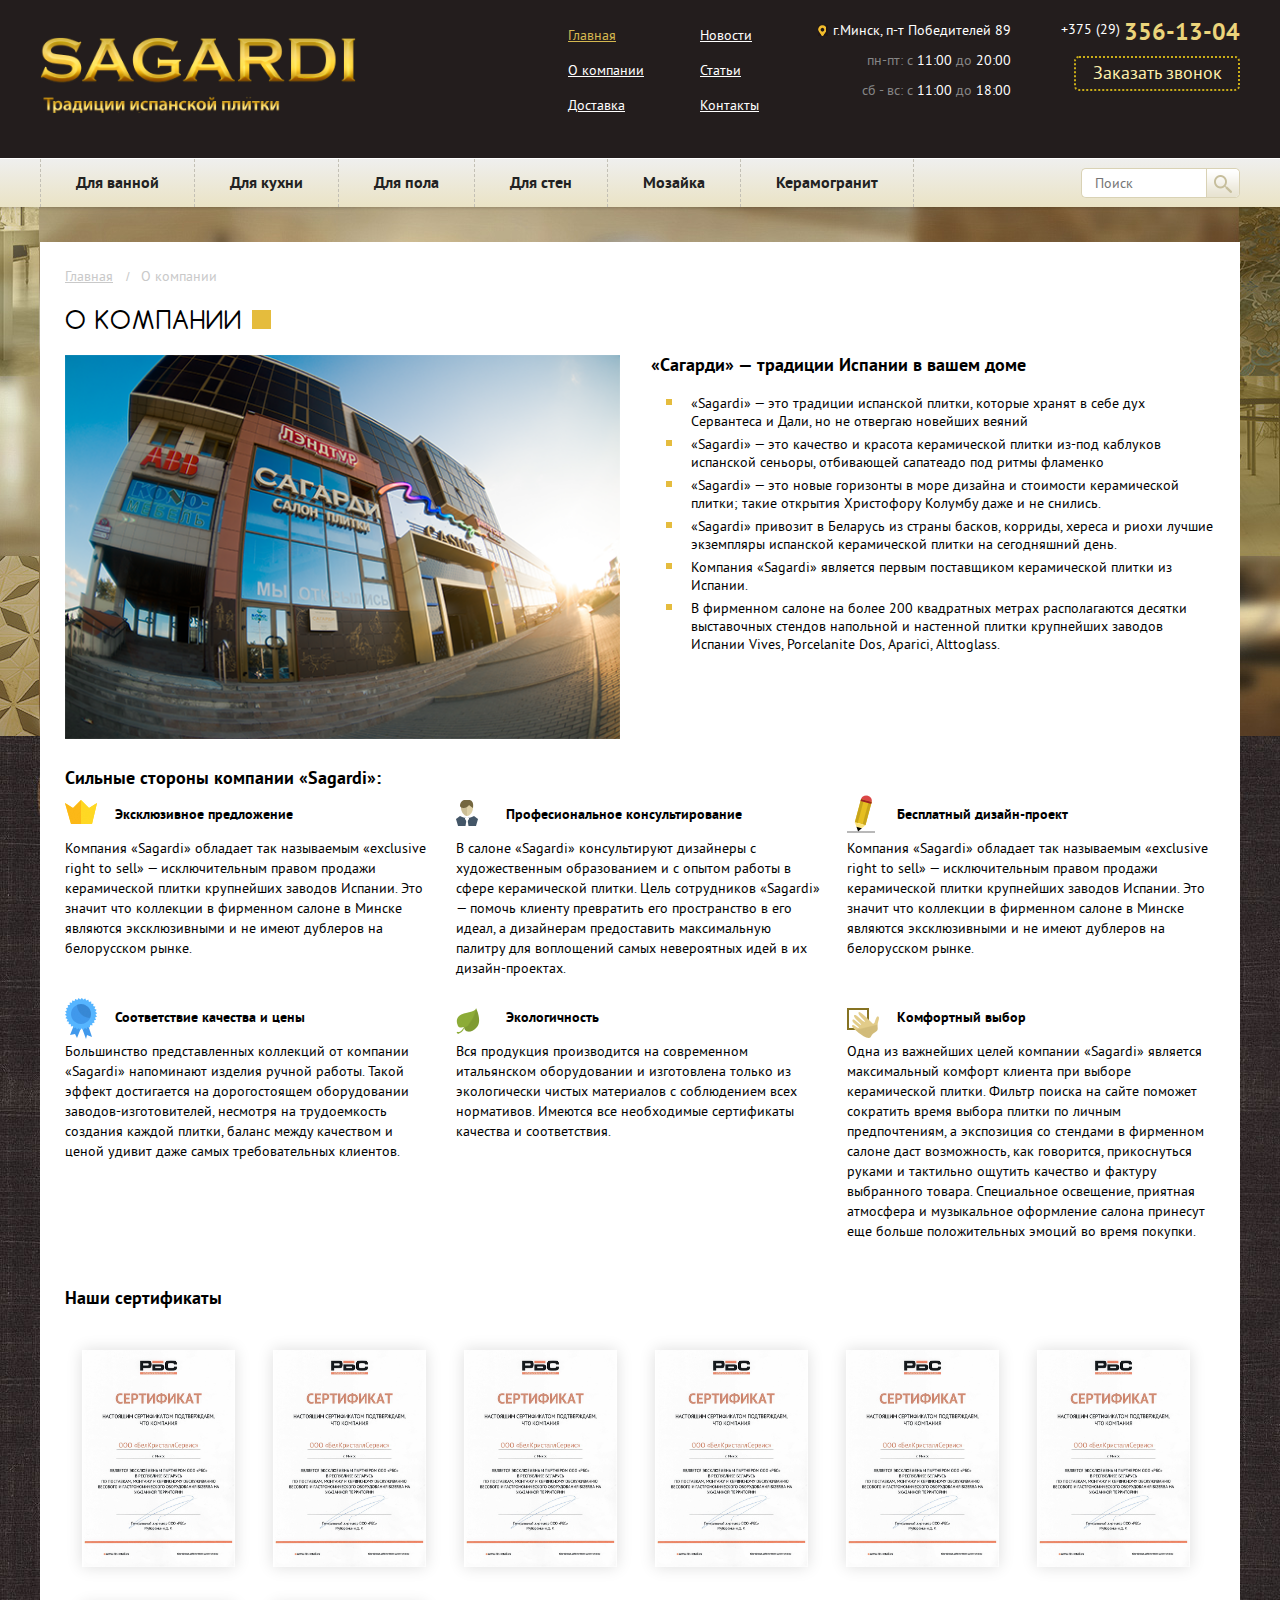
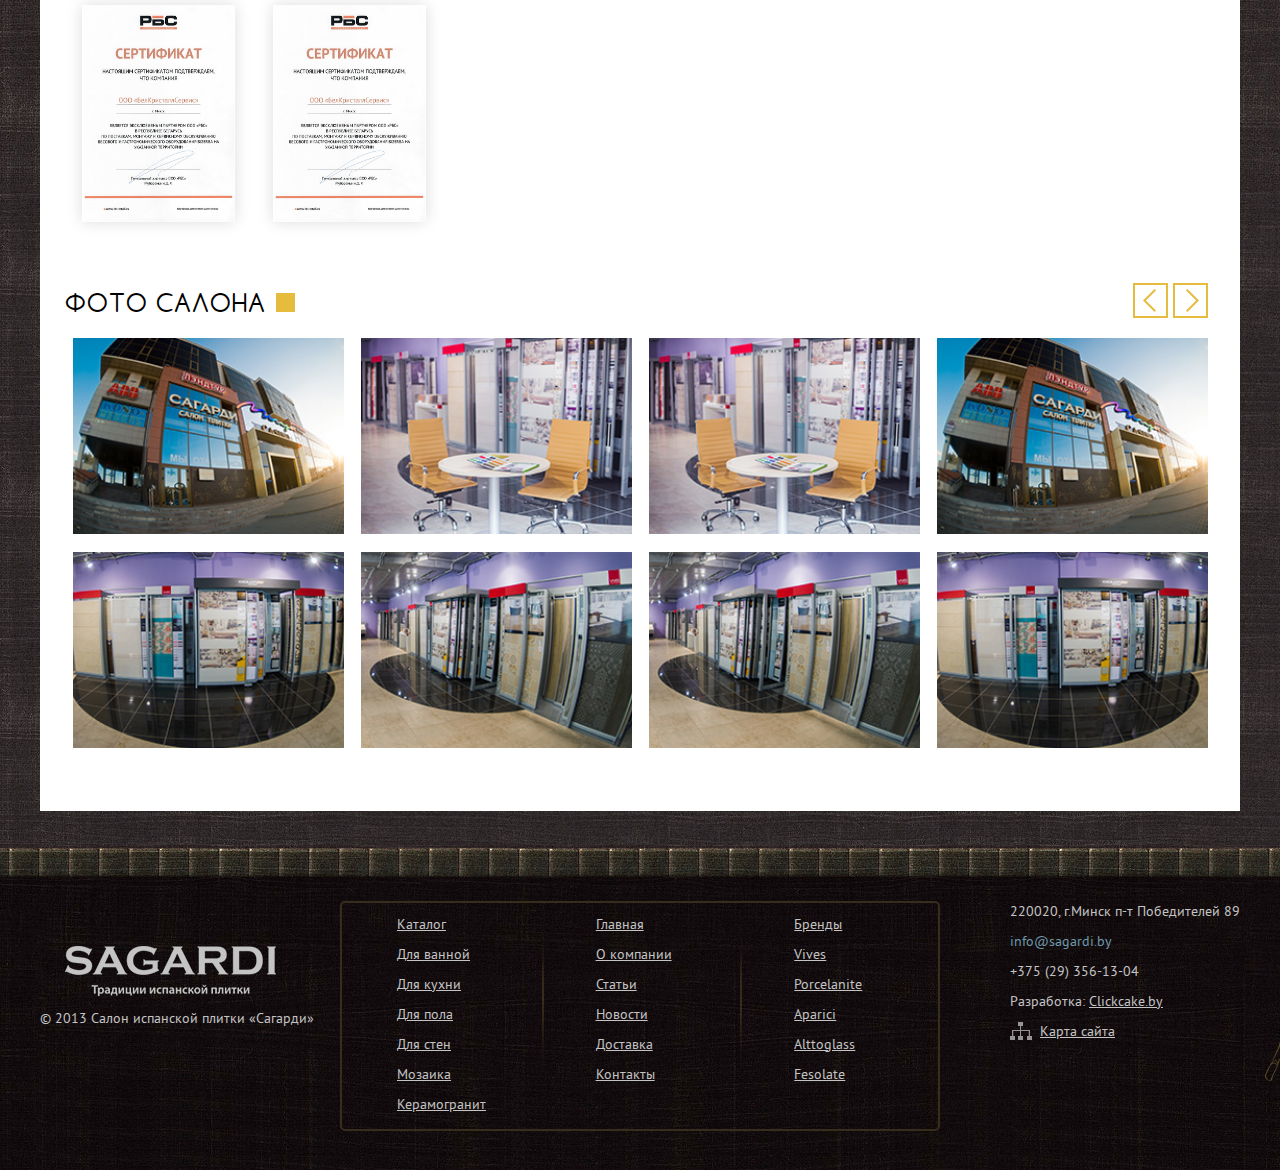
==== sagardi/about.html @ d15c367c "Sagardi v.1.0" ====
<!DOCTYPE html>
<html>
	<head>
		<meta charset="utf-8">
		<title>Sagardi about</title>
		<meta content="telephone=no" name="format-detection">
		<meta content="initial-scale=1" name="viewport">
		<link rel="stylesheet" href="css/reset.css">
		<link rel="stylesheet" href="css/fonts.css">
		<link rel="stylesheet" href="css/slick.css">
		<link rel="stylesheet" href="css/jquery.fancybox.css">
		<link rel="stylesheet" href="css/screen.css">
		<script src="js/jquery-2.1.4.min.js"></script>
		<script src="js/slick.min.js"></script>
		<script src="js/jquery.bxslider.js"></script>
		<script src="js/jquery.form-validator.min.js"></script>
		<script src="js/jquery.fancybox.pack.js"></script>
		<script src="http://api-maps.yandex.ru/2.1/?lang=ru_RU" type="text/javascript"></script>
		<script src="js/readmore.min.js"></script>
		<script src="js/jquery-ui.min.js"></script>
		<script src="js/jquery.multiselect.min.js"></script>
		<script src="js/jquery-ui-slider.js"></script>
		<script src="js/common.js"></script>
		<!--[if IE]><script src="js/html5shiv.js"></script><![endif]-->
	</head>
	<body>
		<section class="out">
			<button class="btn-menu-mobile js-menu">
				<span></span>
			</button>
			<header class="header">				
				<div class="menu_wrap">
					<div class="menu_wrap-inn">
						<div class="center_box">
							<a class="logo" href="index.html"></a>	
							<div class="header_top">
								<div class="floatRight">
									<div class="header_phone">
										+375 (29) <span class="timeSp tsPhone tsPhoneF">356-13-04</span>
									</div>
									<a data-href="popup-order" class="js-popup-link zakazPhone">Заказать звонок</a>
								</div>
								<div class="floatRight time">
									<div class="address">г.Минск, п-т Победителей 89</div>
									<span>пн-пт: с</span> 11:00 <span>до</span> 20:00<br/>
									<span>сб - вс: с</span> 11:00 <span>до</span> 18:00<br/>	
								</div>
								<div class="header_top_menu">
									<a href="/" class="top_menu active">Главная</a>
									<a href="/" class="top_menu">О компании</a>
									<a href="/" class="top_menu">Доставка</a>
									<a href="/" class="top_menu">Новости</a>
									<a href="/" class="top_menu">Статьи</a>
									<a href="/" class="top_menu">Контакты</a>
								</div>										
							</div>
						</div>
						<nav class="nav">
							<div class="center_box">
								<ul class="menu">
									<li><a href="#">Для ванной</a></li>
									<li><a href="#">Для кухни</a></li>
									<li><a href="#">Для пола</a></li>
									<li><a href="#">Для стен</a></li>
									<li class="has-nav-drop">
										<a href="#">Мозайка</a>
										<ul>
											<li><a href="/">Металлическая</a></li>
											<li><a href="/">Керамическая</a></li>
											<li><a href="/">Каменная</a></li>
											<li><a href="/">Стеклянная</a></li>
										</ul>
									</li>
									<li><a href="#">Керамогранит</a></li>
								</ul>
								<form class="searchForm" action="index.html" method="post">
									<input class="sInp" type="text" placeholder="Поиск" />
									<input class="sSub" type="submit" value="" />
								</form>
							</div>
						</nav>
					</div>
				</div>
				<a class="logo-mobile" href="index.html"></a>
				<div class="menu_wrap-mobile">
					<div class="menu_wrap-mobile-inn">
						<div class="nav_list">
							<div class="nav_col">
								<div class="nav_title">
									<a href="/">Каталог</a>
								</div>
								<ul>
									<li><a href="#">Для ванной</a></li>
									<li><a href="#">Для кухни</a></li>
									<li><a href="#">Для пола</a></li>
									<li><a href="#">Для стен</a></li>
									<li><a href="#">Мозайка</a></li>
									<li><a href="#">Керамогранит</a></li>
								</ul>
							</div>
							<div class="nav_col">
								<div class="nav_title">
									<a href="/">Главная</a>
								</div>
								<ul>
									<li><a href="#">О компании</a></li>
									<li><a href="#">Статьи</a></li>
									<li><a href="#">Новости</a></li>
									<li><a href="#">Доствка</a></li>
									<li><a href="#">Контакты</a></li>
								</ul>
							</div>
							<div class="nav_col">
								<div class="nav_title">
									<a href="/">Бренды</a>
								</div>
								<ul>
									<li><a href="#">Vives</a></li>
									<li><a href="#">Porcelanite</a></li>
									<li><a href="#">Aparici</a></li>
									<li><a href="#">Alttoglass</a></li>
									<li><a href="#">Fesolate</a></li>
								</ul>
							</div>
						</div>
						<div class="contact_box">
							<div class="contact_col">
								<div class="address">г.Минск, п-т Победителей 89</div>
								<span>пн-пт: с</span> 11:00 <span>до</span> 20:00<br/>
								<span>сб - вс: с</span> 11:00 <span>до</span> 18:00<br/>
							</div>
							<div class="contact_col">
								<div class="header_phone">
									+375 (29) <span class="timeSp tsPhone tsPhoneF">356-13-04</span>
								</div>
								<a data-href="popup-order" class="js-popup-link zakazPhone">Заказать звонок</a>
							</div>
						</div>
					</div>
				</div>			
			</header>
			<div class="bigOut">
				<div class="bigOutIn">
					<div class="bigbackBlock">
						<div class="center_box">
							<section class="section">
								<div class="clear">
									<div class="breadcrumbs">
										<span class="item">
											<a href="#">Главная</a>
										</span>
										<span class="item">
											О компании
										</span>
									</div>
									<div class="artTitle yellowSq">О компании</div>
									<div class="content content-mb clear">
										<div class="contLeft">
											<img src="images/thumbs/dom2.png">
										</div>
										<div class="contRight tegp">
											<p>
												<strong class="boldTitle">«Сагарди» &mdash; традиции Испании в вашем доме</strong>
											</p>
	    									<ol class="cube_num">
	    										<li>«Sagardi» — это традиции испанской плитки, которые хранят в себе дух Сервантеса и Дали, но не отвергаю новейших веяний</li>
	    										<li>«Sagardi» — это качество и красота керамической плитки из-под каблуков испанской сеньоры, отбивающей сапатеадо под ритмы фламенко</li>
	    										<li>«Sagardi» — это новые горизонты в море дизайна и стоимости керамической плитки; такие открытия Христофору Колумбу даже и не снились.</li>
	    										<li>«Sagardi» привозит в Беларусь из страны басков, корриды, хереса и риохи лучшие экземпляры испанской керамической плитки на сегодняшний день.</li>
	    										<li>Компания «Sagardi» является первым поставщиком керамической плитки из Испании.</li>
	    										<li>В фирменном салоне на более 200 квадратных метрах располагаются десятки выставочных стендов напольной и настенной плитки крупнейших заводов Испании Vives, Porcelanite Dos, Aparici, Alttoglass.</li>
	    									</ol>
										</div>
										<div class="clearfix"></div>
									</div>
									<div class="articles clear">
										<p><strong class="boldTitle">Сильные стороны компании «Sagardi»:</strong></p>
										<div class="advantages">
											<div class="advant-item">
												<div class="advant-title icon-crown">Эксклюзивное предложение</div>
												<p>Компания «Sagardi» обладает так называемым «exclusive right to sell» — исключительным правом продажи керамической плитки крупнейших заводов Испании. Это значит что коллекции в фирменном салоне в Минске являются эксклюзивными и не имеют дублеров на белорусском рынке.</p>
											</div>
											<div class="advant-item">
												<div class="advant-title icon-men">Професиональное консультирование</div>
												<p>В салоне «Sagardi» консультируют дизайнеры с художественным образованием и с опытом работы в сфере керамической плитки. Цель сотрудников «Sagardi» — помочь клиенту превратить его пространство в его идеал, а дизайнерам предоставить максимальную палитру для воплощений самых невероятных идей в их дизайн-проектах. </p>
											</div>
											<div class="advant-item">
												<div class="advant-title icon-pencil">Бесплатный дизайн-проект</div>
												<p>Компания «Sagardi» обладает так называемым «exclusive right to sell» — исключительным правом продажи керамической плитки крупнейших заводов Испании. Это значит что коллекции в фирменном салоне в Минске являются эксклюзивными и не имеют дублеров на белорусском рынке.</p>
											</div>
											<div class="advant-item">
												<div class="advant-title icon-price">Соответствие качества и цены</div>
												<p>Большинство представленных коллекций от компании «Sagardi» напоминают изделия ручной работы. Такой эффект достигается на дорогостоящем оборудовании заводов-изготовителей, несмотря на трудоемкость создания каждой плитки, баланс между качеством и ценой удивит даже самых требовательных клиентов.</p>
											</div>
											<div class="advant-item">
												<div class="advant-title icon-eco">Экологичность</div>
												<p>Вся продукция производится на современном итальянском оборудовании и изготовлена только из экологически чистых материалов с соблюдением всех нормативов. Имеются все необходимые сертификаты качества и соответствия.</p>
											</div>
											<div class="advant-item">
												<div class="advant-title icon-choise">Комфортный выбор</div>
												<p>Одна из важнейших целей компании «Sagardi» является максимальный комфорт клиента при выборе керамической плитки. Фильтр поиска на сайте поможет сократить время выбора плитки по личным предпочтениям, а экспозиция со стендами в фирменном салоне даст возможность, как говорится, прикоснуться руками и тактильно ощутить качество и фактуру выбранного товара. Специальное освещение, приятная атмосфера и музыкальное оформление салона принесут еще больше положительных эмоций во время покупки.</p>
											</div>
										</div>
									</div>
									<div class="sertificate_box">
										<p><strong class="boldTitle">Наши сертификаты</strong></p>
										<div class="slider_certificate">
											<a class="fancybox item-sertificate" rel="sertificate" href="images/slide.jpg">
												<div class="img-block">
													<img src="images/slide.jpg" alt="" />
													<i class="overlay-img"></i>
												</div>
											</a>
											<a class="fancybox item-sertificate" rel="sertificate" href="images/slide.jpg">
												<div class="img-block">
													<img src="images/slide.jpg" alt="" />
													<i class="overlay-img"></i>
												</div>
											</a>
											<a class="fancybox item-sertificate" rel="sertificate" href="images/slide.jpg">
												<div class="img-block">
													<img src="images/slide.jpg" alt="" />
													<i class="overlay-img"></i>
												</div>
											</a>
											<a class="fancybox item-sertificate" rel="sertificate" href="images/slide.jpg">
												<div class="img-block">
													<img src="images/slide.jpg" alt="" />
													<i class="overlay-img"></i>
												</div>
											</a>
											<a class="fancybox item-sertificate" rel="sertificate" href="images/slide.jpg">
												<div class="img-block">
													<img src="images/slide.jpg" alt="" />
													<i class="overlay-img"></i>
												</div>
											</a>
											<a class="fancybox item-sertificate" rel="sertificate" href="images/slide.jpg">
												<div class="img-block">
													<img src="images/slide.jpg" alt="" />
													<i class="overlay-img"></i>
												</div>
											</a>
											<a class="fancybox item-sertificate" rel="sertificate" href="images/slide.jpg">
												<div class="img-block">
													<img src="images/slide.jpg" alt="" />
													<i class="overlay-img"></i>
												</div>
											</a>
											<a class="fancybox item-sertificate" rel="sertificate" href="images/slide.jpg">
												<div class="img-block">
													<img src="images/slide.jpg" alt="" />
													<i class="overlay-img"></i>
												</div>
											</a>
										</div>
									</div>
									<div class="content clear">
										<div class="clearfix"></div>
										<div class="artTitle yellowSq">Фото салона</div>
										<div class="photoSlider clear slidecompany">
											<div class="js-photo-slider-inner">
												<div class="item-photo">
													<a class="fancybox" rel="gallery" href="images/thumbs/home-photo-1.jpg">
														<div class="img-block">
															<img src="images/thumbs/home-photo-1.jpg" alt="" />
															<i class="overlay-img"></i>
														</div>
													</a>
													<a class="fancybox" rel="gallery" href="images/thumbs/home-photo-3.jpg">
														<div class="img-block">
															<img src="images/thumbs/home-photo-3.jpg" alt="" />
															<i class="overlay-img"></i>
														</div>
													</a>
												</div>
												<div class="item-photo">
													<a class="fancybox" rel="gallery" href="images/thumbs/home-photo-2.jpg">
														<div class="img-block">
															<img src="images/thumbs/home-photo-2.jpg" alt="" />
															<i class="overlay-img"></i>
														</div>
													</a>
													<a class="fancybox" rel="gallery" href="images/thumbs/home-photo-4.jpg">
														<div class="img-block">
															<img src="images/thumbs/home-photo-4.jpg" alt="" />
															<i class="overlay-img"></i>
														</div>
													</a>
												</div>
												<div class="item-photo">
													<a class="fancybox" rel="gallery" href="images/thumbs/home-photo-2.jpg">
														<div class="img-block">
															<img src="images/thumbs/home-photo-2.jpg" alt="" />
															<i class="overlay-img"></i>
														</div>
													</a>
													<a class="fancybox" rel="gallery" href="images/thumbs/home-photo-4.jpg">
														<div class="img-block">
															<img src="images/thumbs/home-photo-4.jpg" alt="" />
															<i class="overlay-img"></i>
														</div>
													</a>
												</div>
												<div class="item-photo">
													<a class="fancybox" rel="gallery" href="images/thumbs/home-photo-1.jpg">
														<div class="img-block">
															<img src="images/thumbs/home-photo-1.jpg" alt="" />
															<i class="overlay-img"></i>
														</div>
													</a>
													<a class="fancybox" rel="gallery" href="images/thumbs/home-photo-3.jpg">
														<div class="img-block">
															<img src="images/thumbs/home-photo-3.jpg" alt="" />
															<i class="overlay-img"></i>
														</div>
													</a>
												</div>
												<div class="item-photo">
													<a class="fancybox" rel="gallery" href="images/thumbs/home-photo-2.jpg">
														<div class="img-block">
															<img src="images/thumbs/home-photo-2.jpg" alt="" />
															<i class="overlay-img"></i>
														</div>
													</a>
													<a class="fancybox" rel="gallery" href="images/thumbs/home-photo-4.jpg">
														<div class="img-block">
															<img src="images/thumbs/home-photo-4.jpg" alt="" />
															<i class="overlay-img"></i>
														</div>
													</a>
												</div>
											</div>
										</div>
									</div>
								</div>
							</section>
						</div>
					</div>
				</div>
			</div>
			<footer>
				<div class="center_box">
					<div class="footLeft">
						<div class="logoF"></div>
						&copy; 2013 Салон испанской плитки «Сагарди»
					</div>
					<div class="footCenter">
						<div class="footerMenuBlock clear">
							<div class="ffMenu">
								<ul>
									<li><a href="#">Каталог</a></li>
									<li><a href="#">Для ванной</a></li>
									<li><a href="#">Для кухни</a></li>
									<li><a href="#">Для пола</a></li>
									<li><a href="#">Для стен</a></li>
									<li><a href="#">Мозаика</a></li>
									<li><a href="#">Керамогранит</a></li>
								</ul>
							</div>
							<div class="sfMenu">
								<ul>
									<li><a href="#">Главная</a></li>
									<li><a href="#">О компании</a></li>
									<li><a href="#">Статьи</a></li>
									<li><a href="#">Новости</a></li>
									<li><a href="#">Доставка</a></li>
									<li><a href="#">Контакты</a></li>
								</ul>
							</div>
							<div class="tfMenu">
								<ul>
									<li><a href="#">Бренды</a></li>
									<li><a href="#">Vives</a></li>
									<li><a href="#">Porcelanite</a></li>
									<li><a href="#">Aparici</a></li>
									<li><a href="#">Alttoglass</a></li>
									<li><a href="#">Fesolate</a></li>
								</ul>
							</div>
						</div>
					</div>
					<div class="footRight">
						220020,  г.Минск п-т Победителей 89<br/>
						<span>info@sagardi.by</span><br/>
						+375 (29) 356-13-04<br/>
						Разработка: <a href="http://clickcake.by">Clickcake.by</a><br/>
						<a class="sitemap" href="#">Карта сайта</a>
					</div>
				</div>
			</footer>
		</section>
		<!--popup-->
		<div class="overlay js-overlay" style="display: none;"></div>
		<div class="js-popup popup-wrap" data-popup="popup-order">	
			<span class="popup-close js-popup-close"></span>		
			<div class="popup-form">
				<h3>Обратный звонок</h3>
				<form action="" class="js-validate">
					<div class="col_item">
						<div class="form_title">Ваше имя</div>
						<input type="text" name="name" class="input">
					</div>
					<div class="col_item">
						<div class="form_title">Телефон<span>*</span></div>
						<input type="text" data-validation="custom" name="phone" class="input" data-validation-regexp="^[-0-9()+ ]+$">
					</div>
					<div class="col_item">
						<button type="submit"><span>Перезвоните мне</span></button>
					</div>
				</form>
			</div>
		</div>
		<div class="js-popup popup-wrap" data-popup="popup-order-succes">	
			<span class="popup-close js-popup-close"></span>		
			<div class="popup-form">
				<h3>Спасибо, Аркадий!</h3>
				<div class="col_item">
					<div class="form_title">Мы свяжемся с Вами в течении рабочего дня!</div>
				</div>
				<div class="js-popup-close close">Закрыть</div>
			</div>
		</div>
		<div class="js-popup popup-wrap" data-popup="order">	
			<span class="popup-close js-popup-close"></span>		
			<div class="popup-form">
				<h3>Форма заказа</h3>
				<form action="" class="js-validate">
					<div class="item-delivery">
							<div class="col_item">
							<div class="form_title">Ваше имя<span>*</span></div>
							<input type="text" name="user" data-validation="length alphanumeric" data-validation-length="3-12" class="input">
						</div>
						<div class="col_item">
							<div class="form_title">Телефон<span>*</span></div>
							<input type="text" data-validation="custom" name="phone" class="input" data-validation-regexp="^[-0-9()+ ]+$">
						</div>
						<div class="col_item">
							<div class="form_title">E-mail<span>*</span></div>
							<input type="text" data-validation="email" name="email" class="input">
						</div>
					</div>
					<div class="item-delivery">
						<div class="col_item">
							<div class="form_title">Сообщение</div>
							<textarea class="textarea" name="message"></textarea>
						</div>
					</div>
					<div class="col_item">
						<button type="submit"><span>Отправить</span></button>
					</div>
				</form>
			</div>
		</div>
		<div class="js-popup popup-wrap" data-popup="order-catalog">	
			<span class="popup-close js-popup-close"></span>		
			<div class="popup-form">
				<h3>Форма заказа</h3>
				<form action="" class="js-validate">
					<div class="item-delivery">
							<div class="col_item">
							<div class="form_title">Ваше имя<span>*</span></div>
							<input type="text" name="user" data-validation="length alphanumeric" data-validation-length="3-12" class="input">
						</div>
						<div class="col_item">
							<div class="form_title">Телефон<span>*</span></div>
							<input type="text" data-validation="custom" name="phone" class="input" data-validation-regexp="^[-0-9()+ ]+$">
						</div>
						<div class="col_item">
							<div class="form_title">E-mail<span>*</span></div>
							<input type="text" data-validation="email" name="email" class="input">
						</div>
					</div>
					<div class="item-delivery">
						<div class="col_item">
							<div class="form_title">Сообщение</div>
							<textarea class="textarea" name="message"></textarea>
						</div>
					</div>
					<div class="col_item">
						<button type="submit"><span>Отправить</span></button>
					</div>
				</form>
			</div>
		</div>
		<div class="js-popup popup-wrap" data-popup="feedback">	
			<span class="popup-close js-popup-close"></span>		
			<div class="popup-form">
				<h3>Форма обратной связи</h3>
				<form action="" class="js-validate">
					<div class="item-delivery">
							<div class="col_item">
							<div class="form_title">Ваше имя<span>*</span></div>
							<input type="text" name="user" data-validation="length alphanumeric" data-validation-length="3-12" class="input">
						</div>
						<div class="col_item">
							<div class="form_title">Телефон<span>*</span></div>
							<input type="text" data-validation="custom" name="phone" class="input" data-validation-regexp="^[-0-9()+ ]+$">
						</div>
						<div class="col_item">
							<div class="form_title">E-mail<span>*</span></div>
							<input type="text" data-validation="email" name="email" class="input">
						</div>
					</div>
					<div class="item-delivery">
						<div class="col_item">
							<div class="form_title">Сообщение</div>
							<textarea class="textarea" name="message"></textarea>
						</div>
					</div>
					<div class="col_item">
						<button type="submit"><span>Отправить</span></button>
					</div>
				</form>
			</div>
		</div>
		<div class="js-popup popup-wrap inner-order" data-popup="popup-catalog-item">	
			<span class="popup-close js-popup-close"></span>		
			<div class="popup-form">
				<div class="form">
					<div class="form_in js-form">
						<div class="form_front">
							<div class="item_img">
								<img src="images/catalog-item.jpg" alt="">
							</div>
							<div class="title">Magnolia</div>
							<div class="article"><span>Артикул:</span>12345678</div>
							<div class="size"><span>Размеры плитки, см:</span>50x50</div>
						</div>
						<div class="form_back">
							<h3>Форма заказа</h3>
							<form action="" class="js-validate">
								<div class="item-delivery">
										<div class="col_item">
										<div class="form_title">Ваше имя<span>*</span></div>
										<input type="text" name="user" data-validation="length alphanumeric" data-validation-length="3-12" class="input">
									</div>
									<div class="col_item">
										<div class="form_title">Телефон<span>*</span></div>
										<input type="text" data-validation="custom" name="phone" class="input" data-validation-regexp="^[-0-9()+ ]+$">
									</div>
									<div class="col_item">
										<div class="form_title">E-mail<span>*</span></div>
										<input type="text" data-validation="email" name="email" class="input">
									</div>
								</div>
								<div class="item-delivery">
									<div class="col_item">
										<div class="form_title">Сообщение</div>
										<textarea class="textarea" name="message"></textarea>
									</div>
								</div>						
							</form>
						</div>
					</div>
				</div>
				<div class="col_item request">
					<button class="js-request"><span>Сделать заказ</span></button>
				</div>
			</div>
		</div>
	</body>
</html>
---- sagardi/css/fonts.css ----
@font-face {
    font-family: 'comfortaabold';
    src: url('../fonts/comfortaabold-webfont.eot');
    src: url('../fonts/comfortaabold-webfont.eot?#iefix') format('embedded-opentype'),
         url('../fonts/comfortaabold-webfont.woff') format('woff'),
         url('../fonts/comfortaabold-webfont.ttf') format('truetype'),
         url('../fonts/comfortaabold-webfont.svg#comfortaabold') format('svg');
    font-weight: normal;
    font-style: normal;
}
@font-face {
    font-family: 'comfortaalight';
    src: url('../fonts/comfortaalight-webfont.eot');
    src: url('../fonts/comfortaalight-webfont.eot?#iefix') format('embedded-opentype'),
         url('../fonts/comfortaalight-webfont.woff') format('woff'),
         url('../fonts/comfortaalight-webfont.ttf') format('truetype'),
         url('../fonts/comfortaalight-webfont.svg#comfortaalight') format('svg');
    font-weight: normal;
    font-style: normal;
}
@font-face {
    font-family: 'comfortaaregular';
    src: url('../fonts/comfortaaregular-webfont.eot');
    src: url('../fonts/comfortaaregular-webfont.eot?#iefix') format('embedded-opentype'),
         url('../fonts/comfortaaregular-webfont.woff') format('woff'),
         url('../fonts/comfortaaregular-webfont.ttf') format('truetype'),
         url('../fonts/comfortaaregular-webfont.svg#comfortaaregular') format('svg');
    font-weight: normal;
    font-style: normal;
}
@font-face {
    font-family: 'pt_sansitalic';
    src: url('../fonts/ptsanssebitalic-webfont.eot');
    src: url('../fonts/ptsanssebitalic-webfont.eot?#iefix') format('embedded-opentype'),
         url('../fonts/ptsanssebitalic-webfont.woff') format('woff'),
         url('../fonts/ptsanssebitalic-webfont.ttf') format('truetype'),
         url('../fonts/ptsanssebitalic-webfont.svg#pt_sansitalic') format('svg');
    font-weight: normal;
    font-style: normal;
}
@font-face {
    font-family: 'pt_sansbold';
    src: url('../fonts/ptsanswebbold-webfont.eot');
    src: url('../fonts/ptsanswebbold-webfont.eot?#iefix') format('embedded-opentype'),
         url('../fonts/ptsanswebbold-webfont.woff') format('woff'),
         url('../fonts/ptsanswebbold-webfont.ttf') format('truetype'),
         url('../fonts/ptsanswebbold-webfont.svg#pt_sansbold') format('svg');
    font-weight: normal;
    font-style: normal;
}
@font-face {
    font-family: 'pt_sansregular';
    src: url('../fonts/ptsanswebregular-webfont.eot');
    src: url('../fonts/ptsanswebregular-webfont.eot?#iefix') format('embedded-opentype'),
         url('../fonts/ptsanswebregular-webfont.woff') format('woff'),
         url('../fonts/ptsanswebregular-webfont.ttf') format('truetype'),
         url('../fonts/ptsanswebregular-webfont.svg#pt_sansregular') format('svg');
    font-weight: normal;
    font-style: normal;
}
@font-face {
    font-family: 'pt_sansbold_italic';
    src: url('../fonts/ptsanswebbolditalic-webfont.eot');
    src: url('../fonts/ptsanswebbolditalic-webfont.eot?#iefix') format('embedded-opentype'),
         url('../fonts/ptsanswebbolditalic-webfont.woff') format('woff'),
         url('../fonts/ptsanswebbolditalic-webfont.ttf') format('truetype'),
         url('../fonts/ptsanswebbolditalic-webfont.svg#pt_sansbold_italic') format('svg');
    font-weight: normal;
    font-style: normal;
}
---- sagardi/css/screen.css ----
* {
	-webkit-box-sizing: border-box;
	box-sizing: border-box;
}
*:after, *:before {
	-webkit-box-sizing: border-box;
	box-sizing: border-box;
}
input[type="submit"], button, a[data-href] {
	cursor: pointer;
}
a:active, a:hover, a:focus, input:focus, textarea:focus {
    outline: 0 none;
}
a {
    color: #1f7fe1;
}
a:hover {
    text-decoration: none;
}
.clear:before, .clear:after {display: table; content: "";}
.clear:after {clear: both;}
.clearfix { clear: both; height: 0;}
html.open-popup body {
	overflow: hidden;
}
body {
	color: #000;
	font-family: "pt_sansregular", Arial, sans-serif;
	font-size: 14px;
}
.center_box {
	max-width: 1200px;
	margin: 0 auto;
	position: relative;
}
.header {
	position: relative;
}
.menu_wrap {	
	/*background: url("../images/header-bg.png") no-repeat;*/
	background: #231d1d;
	color: #fff;	
	position: relative;
	-webkit-background-size: cover;
	background-size: cover;
}
.header_top {
	line-height: 30px;
	height: 158px;
}
.header_top:after {
	content: "";
	clear: both;
	display: table;
}
.logo {
	background: rgba(0, 0, 0, 0) url("../images/logo-header.png") no-repeat;
	height: 76px;
	position: relative;
	display: inline-block;
	float: left;
	top: 37px;
	width: 316px;
	z-index: 5;
	-webkit-background-size: cover;
	background-size: cover;
}
.logo-mobile {
	display: none;
	background: rgba(0, 0, 0, 0) url("../images/logo-header-mobile.png") no-repeat;
	height: 92px;
	left: 0;
	margin: 0 auto;
	position: absolute;
	right: 0;
	top: 50px;
	width: 370px;
	z-index: 5;
	-webkit-background-size: cover;
	background-size: cover;
}
@media only screen and (max-width: 980px) {
	.logo-mobile {
		display: block;
	}
}
@media only screen and (max-width: 767px) {
	.logo-mobile {
		width: 285px;
		height: 70px;
	}
}
.floatLeft {
    float: left;
}
.floatRight {
    float: right;
    padding-left: 50px;
}
.header .timeSp {
    color: #ebd47b;
    display: block;
    font-family: "pt_sansbold", Arial, sans-serif;
    font-size: 24px;
    margin: 17px 0 0;
}
.header .time {
	text-align: right;
	padding-top: 15px;
	padding-left: 0;
}
.header span {
    color: #868686;
}
.header_phone {
	margin-bottom: 5px;
}
.zakazPhone {
	border: 2px dotted #cbae18;
	border-radius: 5px;
	color: #fff0ac;
	font-size: 18px;
	line-height: 29px;
	height: 35px;
	float: right;
	position: relative;
	text-align: center;
	text-decoration: none;
	width: 166px;
	-webkit-transition: all 200ms ease 0s;
	-moz-transition: all 200ms ease 0s;
	-o-transition: all 200ms ease 0s;
	transition: all 200ms ease 0s;
}
.zakazPhone:hover {
	background: #ecd47c;
	border: 2px solid #ecd47c;
	color: #000;
}
.header .timeSp {
    color: #ebd47b;
    display: block;
    font-family: "pt_sansbold", Arial, sans-serif;
    font-size: 24px;
    margin: 17px 0 0;
}
.header .tsPhone {
    display: inline-block;
    line-height: 38px;
    margin: 0;
    vertical-align: -6px;
}
.header .tsPhoneF {
    margin-top: 13px;
}
.address {
	position: relative;
	padding-left: 15px;
}
.address:before {
	content: "";
	background: url('../images/baloon.jpg') no-repeat;
	width: 10px;
	height: 11px;
	position: absolute;
	left: 0;
	top: 10px;
}
.header_top_menu {
	-webkit-columns: 2 auto;
	-moz-columns: 2 auto;
	float: right;
	position: relative;
	top: 20px;
	width: 250px;
}
.top_menu {
	color: #fff;
	display: inline-block;
	margin-bottom: 5px;
	width: 100%;
}
.top_menu.active {
	color: #d5b850;
}
@media only screen and (max-width: 1279px) {
	.floatRight {
		padding-left: 30px;
	}
	.header_top_menu {
		width: 230px;
	}
}
.nav {
	height: 49px; 
	border-top: solid 1px #FFF; 
	background: #efefee; 
	background: url([data-uri]); 
	background: -moz-linear-gradient(top,  #efefee 0%, #eae3c5 100%); 
	background: -webkit-gradient(linear, left top, left bottom, color-stop(0%,#efefee), color-stop(100%,#eae3c5)); 
	background: -webkit-linear-gradient(top,  #efefee 0%,#eae3c5 100%); 
	background: -o-linear-gradient(top,  #efefee 0%,#eae3c5 100%); 
	background: -ms-linear-gradient(top,  #efefee 0%,#eae3c5 100%); 
	background: linear-gradient(to bottom,  #efefee 0%,#eae3c5 100%); 
	filter: progid:DXImageTransform.Microsoft.gradient( startColorstr='#efefee', endColorstr='#eae3c5',GradientType=0 );
}
.btn-menu-mobile {
	display: none;
	position: fixed;
	overflow: hidden;
	margin: 0;
	padding: 0;
	width: 50px;
	height: 45px;
	font-size: 0;
	text-indent: -9999px;
	-webkit-appearance: none;
	-moz-appearance: none;
	appearance: none;
	box-shadow: none;
	border-radius: none;
	border: none;
	cursor: pointer;
	-webkit-transition: background 0.3s;
	-moz-transition: background 0.3s;
	-o-transition: background 0.3s;
	transition: background 0.3s;
	z-index: 95;
	top: 0;
	right: 0;
}
.btn-menu-mobile span {
	display: block;
	position: absolute;
	top: 22px;
	left: 10px;
	right: 10px;
	height: 2px;
	background: white;
}

.btn-menu-mobile span::before,
.btn-menu-mobile span::after {
	position: absolute;
	display: block;
	left: 0;
	width: 100%;
	height: 2px;
	background-color: #fff;
	content: "";
}

.btn-menu-mobile span::before {
	top: -9px;
}

.btn-menu-mobile span::after {
	bottom: -9px;
}
.htx {
	background-color: #231d1d;
}

.htx span {
	-webkit-transition: background 0 0.3s;
	-moz-transition: background 0 0.3s;
	-o-transition: background 0 0.3s;
	transition: background 0 0.3s;
}

.htx span::before,
.htx span::after {
	-webkit-transition-duration: 0.3s, 0.3s;
	-moz-transition-duration: 0.3s, 0.3s;
	-o-transition-duration: 0.3s, 0.3s;
	transition-duration: 0.3s, 0.3s;
	-webkit-transition-delay: 0.3s, 0;
	-moz-transition-delay: 0.3s, 0;
	-o-transition-delay: 0.3s, 0;
	transition-delay: 0.3s, 0;
}

.htx span::before {
	-webkit-transition-property: top, -webkit-transform;
	-moz-transition-property: top, transform;
	-o-transition-property: top, transform;
	transition-property: top, transform;
}

.htx span::after {
	-webkit-transition-property: bottom, -webkit-transform;
	-moz-transition-property: bottom, transform;
	-o-transition-property: bottom, transform;
	transition-property: bottom, transform;
}

.htx.active {
	background-color: #231d1d;
}

.htx.active span {
	background: none;
}

.htx.active span::before {
	top: 0;
	-webkit-transform: rotate(45deg);
	-moz-transform: rotate(45deg);
	-ms-transform: rotate(45deg);
	-o-transform: rotate(45deg);
	transform: rotate(45deg);	      
}

.htx.active span::after {
	bottom: 0;
	-webkit-transform: rotate(-45deg);
	-moz-transform: rotate(-45deg);
	-ms-transform: rotate(-45deg);
	-o-transform: rotate(-45deg);
	transform: rotate(-45deg);
}

.htx.active span::before,
.htx.active span::after {
	-webkit-transition-delay: 0, 0.3s;
	-moz-transition-delay: 0, 0.3s;
	-o-transition-delay: 0, 0.3s;
	transition-delay: 0, 0.3s;
}
/*.btn-menu-mobile {
	display: none;	
	position: fixed;
	right: 0;
	top: 0;	
	z-index: 98;
	background: transparent;
    font-size: 0;
    height: 40px;
    padding: 10px;
    vertical-align: middle;
}
.btn-menu-mobile::before {
	background: #FFFFFF none repeat scroll 0 0;
	content: "";
	height: 2px;
	left: 12px;
	position: absolute;
	right: 12px;
	top: 10px;
	-webkit-transform: translate3d(0px, 0px, 0px);
	-moz-transform: translate3d(0px, 0px, 0px);
	-ms-transform: translate3d(0px, 0px, 0px);
	-o-transform: translate3d(0px, 0px, 0px);
	transform: translate3d(0px, 0px, 0px);
	-webkit-transition: all 200ms ease 0s;
	-moz-transition: all 200ms ease 0s;
	-o-transition: all 200ms ease 0s;
	transition: all 200ms ease 0s;
	will-change: transform;
}
.btn-menu-mobile::after {
	background: #FFFFFF none repeat scroll 0 0;
	content: "";
	height: 2px;
	left: 12px;
	position: absolute;
	right: 12px;
	top: 28px;
    -webkit-transform: translate3d(0px, 0px, 0px);
	-moz-transform: translate3d(0px, 0px, 0px);
	-ms-transform: translate3d(0px, 0px, 0px);
	-o-transform: translate3d(0px, 0px, 0px);
	transform: translate3d(0px, 0px, 0px);
	-webkit-transition: all 200ms ease 0s;
	-moz-transition: all 200ms ease 0s;
	-o-transition: all 200ms ease 0s;
	transition: all 200ms ease 0s;
	will-change: transform;
}
.btn-menu-mobile span {
    background: #FFFFFF none repeat scroll 0 0;
    display: inline-block;
    height: 2px;
    -webkit-transition: opacity 200ms ease 0s;
	-moz-transition: opacity 200ms ease 0s;
	-o-transition: opacity 200ms ease 0s;
	transition: opacity 200ms ease 0s;
	width: 33px;
}
.btn-menu-mobile:hover::before {
	top: 6px;
}
.btn-menu-mobile:hover::after {
	top: 32px;
}
.btn-menu-mobile.is-open::before {
	top: 20px;
	-webkit-transform: rotate(45deg);
	-moz-transform: rotate(45deg);
	-ms-transform: rotate(45deg);
	-o-transform: rotate(45deg);
	transform: rotate(45deg);
	width: 40px;
}
.btn-menu-mobile.is-open::after {
	top: 20px;
	-webkit-transform: rotate(-45deg);
	-moz-transform: rotate(-45deg);
	-ms-transform: rotate(-45deg);
	-o-transform: rotate(-45deg);
	transform: rotate(-45deg);
	width: 40px;
}
.btn-menu-mobile.is-open span {
	opacity: 0;
}
.btn-menu-mobile.is-open {
	right: 4px;
}*/
.menu {
	float: left;
	list-style: outside none none;
}
.searchForm {
	float: right;
	margin: 9px 0 0;
}
.menu > li {
	border-right: 1px dashed #c3c0b5;
	display: block;
	float: left;
	position: relative;
}
.menu > li:first-child {
	border-left: 1px dashed #c3c0b5;
}
.menu > li > a {
	color: #222;
	display: block;
	float: left;
	font-family: "pt_sansbold", Arial, sans-serif;
	font-size: 16px;
	line-height: 48px;
	padding: 0 35px;
	text-decoration: none;
	position: relative;
}
.menu > li:hover a {
	text-decoration: underline;
}
.menu > li.has-nav-drop:hover {
	border-color: transparent;
	-webkit-box-shadow: 0px 2px 10px rgba(0,0,0,.75);
	box-shadow: 0px 2px 10px rgba(0,0,0,.75);
}

.menu .has-nav-drop:hover ul {
	visibility: visible;
	opacity: 1;
}
.menu .has-nav-drop:hover a {
	background: #fff;
}
.has-nav-drop:hover:after {
	background: #fff;
	bottom: 0;
	content: "";
	height: 10px;
	left: 0;
	position: absolute;
	right: -1px;
	z-index: 31;
}
.menu ul {
	background: #fff;
	-webkit-box-shadow: 0 0px 10px 0 rgba(0, 0, 0, 0.75);
	box-shadow: 0 0px 10px 0 rgba(0, 0, 0, 0.75);
	left: 0px;
	opacity: 0;
	position: absolute;
	top: 47px;
	visibility: hidden;
	width: 300px;
	padding: 15px 0;
	z-index: 30;
	-webkit-columns: 2;
	-moz-columns: 2;
	-webkit-column-gap: 0;
	-moz-column-gap: 0;
}
.menu ul li a {
	padding: 10px 10px 10px 35px;
	display: inline-block;
	width: 100%;
}
.menu ul li a:hover {
	text-decoration: none;
}
.sInp {
	border: solid 1px #D9D2B5; 
	border-right: 0; 
	font-size: 14px; 
	font-family: 'pt_sansregular', Arial, sans-serif;
	border-radius: 5px 0 0 5px; 
	-webkit-border-radius: 5px 0 0 5px; 
	background: #fff; 
	width: 125px; 
	padding: 0 0 0 13px; 
	height: 30px; 
	float: left;
}
.sSub {
	border: 0; 
	float: right; 
	width: 34px; 
	height: 30px; 
	background: url(../images/search-btn.png) no-repeat 0 0;
}

.menu_wrap-mobile {
	position: fixed;
	opacity: 0;
	visibility: hidden;
	background: #231d1d;
	left: 0;
	right: 0;
	top: 0;
	bottom: 0;
	z-index: 94;
	-webkit-transform: scale(0.8);
	-moz-transform: scale(0.8);
	-ms-transform: scale(0.8);
	-o-transform: scale(0.8);
	transform: scale(0.8);
	-webkit-transition: all 0.2s ease;
	-moz-transition: all 0.2s ease;
	-o-transition: all 0.2s ease;
	transition: all 0.2s ease;
	overflow-y: auto; 
	padding: 150px 0;
	overflow-y: auto; 
}
.menu_wrap-mobile.is-active {
	opacity: 1;
	visibility: visible;
	-webkit-transform: scale(1);
	-moz-transform: scale(1);
	-ms-transform: scale(1);
	-o-transform: scale(1);
	transform: scale(1);
}

/*mobile menu*/
.menu_wrap-mobile-inn {
	max-width: 720px;
	margin: 0 auto;
}
.nav_list {
	font-size: 0;
	padding-bottom: 50px;
	border-bottom: 2px solid #362d1d;
}
.nav_col {
	display: inline-block;
	font-family: "pt_sansregular",sans-serif,Arial;
	padding-left: 10px;
	vertical-align: top;
  	width: 29.33%;
 }
.nav_col:first-child {
	margin-left: 13%;
	width: 30%;
}
.nav_col:last-child {
	width: 20%;
}
.nav_title {
	margin-bottom: 15px;
}
.nav_col .nav_title a {
	font-size: 20px;
	color: #ffe262;
	opacity: 0.7;
	border-bottom: 1px solid #ffe262;
	text-decoration: none;
}
.nav_col li {
	margin-bottom: 8px;
}
.nav_col a {
	color: rgba(255, 255, 255, 0.7);
	border-bottom: 1px solid #fff;
	text-decoration: none;
	font-size: 14px;
}
.nav_col a:hover {
	border-color: transparent;
}
.contact_box {
	padding-top: 50px;
	font-size: 0;
}
.contact_col {
	display: inline-block;
	width: 45%;
	font-family: "pt_sansregular",sans-serif,Arial;
	padding-left: 10px;
	vertical-align: top;
	color: #fff;
	font-size: 14px;	
	text-align: right;
}
.contact_col:first-child {
	margin-left: 13%;
	width: 30%;
}
.contact_col .address {
	margin-bottom: 15px;
}
.contact_col .tsPhoneF {
	margin-top: -8px;
}
@media only screen and (max-width: 767px) {
	.menu_wrap-mobile {
		padding: 60px 0;
	}
	.menu_wrap-mobile-inn {
		max-width: 320px;
		margin: 0 auto;
	}
	.nav_list {
		padding-bottom: 0px;
		border-bottom: 2px solid #362d1d;
	}
	.nav_col, .nav_col:first-child, .nav_col:last-child {
		width: 100%;
		margin: 0 0 30px 0;
	}
	.contact_col, .contact_col:first-child {
		width: 100%;
		text-align: left;
		margin: 0 0 30px 0;
	}
	.contact_col .zakazPhone {
		float: left;
	}
}

/*POPUP FORM*/
.overlay {
	position: fixed;
	background: rgba(73, 56, 56, 0.9);
	top: 0;
	left: 0;
	right: 0;
	bottom: 0;
	z-index: 99;
}
.popup-wrap {    
    background: #fff none repeat scroll 0 0;
    display: none;
    left: 50%;
    position: fixed;
    top: 50%;
    -webkit-transform: translate(-50%, -50%);
    -moz-transform: translate(-50%, -50%);
    -o-transform: translate(-50%, -50%);
    transform: translate(-50%, -50%);
    width: 330px;
    z-index: 999;
    padding: 42px 50px 56px;
}
.popup-wrap[data-popup="order"],
.popup-wrap[data-popup="feedback"],
.popup-wrap[data-popup="order-catalog"] {
	width: 545px;
	padding: 42px 27px 56px;
}
.popup-close {
    cursor: pointer;
    height: 20px;
    position: absolute;
    right: -30px;
    top: -26px;
    width: 20px;
    z-index: 1;
    background: url('../images/popup-close.png') no-repeat;
    -webkit-transition: transform 0.3s ease 0s;
    -moz-transition: transform 0.3s ease 0s;
    -o-transition: transform 0.3s ease 0s;
    transition: transform 0.3s ease 0s;
    will-change: transform;
}
.popup-close:hover {
	-webkit-transform: rotate(-90deg);
	-moz-transform: rotate(-90deg);
	-ms-transform: rotate(-90deg);
	-o-transform: rotate(-90deg);
	transform: rotate(-90deg);
}
.popup-form {
	position: relative;
	text-align: center;
}
.form-error {
	display: none;
}
.popup-form h3 {
    font-size: 22px;
    line-height: 22px;
    margin: 0  0 30px 0;
    text-align: center;
    text-transform: uppercase;
}
.popup-wrap form::after {
	clear: both;
	content: "";
	display: table;
}
.item-delivery {
	display: inline-block;
	width: 230px;
	vertical-align: top;
}
.item-delivery:first-child {
	margin-right: 27px;
}
.col_item {
	display: block;
	margin-bottom: 11px;
}
form .col_item {
	text-align: left;
}
form .col_item .form_title {
	font-family: "pt_sansbold", Arial, sans-serif;
}
.col_item .form_title {
	font-family: "pt_sansregular", Arial, sans-serif;
	font-size: 14px;
	line-height: 14px;
	margin-bottom: 5px;
}
.col_item .form_title span {
	color: #c63a3a;
}
.col_item .input,
.col_item .textarea {
	border: 1px solid #dad7d6;
	font-family: "pt_sansregular",Arial,sans-serif;
	height: 39px;
	padding: 0 10px;
	width: 100%;
	background: #ececec;
}
.col_item button[type="submit"],
.request button {
	background: url([data-uri]); 
	background: -moz-linear-gradient(top,  #ffe300 0%, #ff7f00 100%); 
	background: -webkit-gradient(linear, left top, left bottom, color-stop(0%,#ffe300), color-stop(100%,#ff7f00)); 
	background: -webkit-linear-gradient(top,  #ffe300 0%,#ff7f00 100%); 
	background: -o-linear-gradient(top,  #ffe300 0%,#ff7f00 100%); 
	background: -ms-linear-gradient(top,  #ffe300 0%,#ff7f00 100%); 
	background: linear-gradient(to bottom,  #ffe300 0%,#ff7f00 100%); 
	filter: progid:DXImageTransform.Microsoft.gradient( startColorstr='#ffe300', endColorstr='#ff7f00',GradientType=0 );
	color: #000;
	cursor: pointer;
	height: 43px;
	width: 100%;
	margin-top: 12px;
	font-family: "pt_sansbold", Arial, sans-serif;
	font-size: 18px;
}
.col_item .textarea {
	width: 100%;
	height: 177px;
	padding: 10px;
}
.close {
	border-bottom: 1px solid;
	color: #1f7fe1;
	display: inline-block;
	cursor: pointer;
}
@media only screen and (max-width: 767px) {
	.popup-wrap {
		width: 240px !important;
		padding: 42px 20px 56px;
	}
	.item-delivery {
		width: 100%;
	}
	.col_item .textarea {
		height: 80px;
	}
}
/*MAIN WRAPPER*/
.bigOut {
	background: url("../images/back-out_bg.jpg") repeat-y scroll center top;
}
.bigOutIn {
    background: rgba(0, 0, 0, 0) url("../images/main-bg.jpg") no-repeat scroll center 529px;
}
.bigbackBlock {
    background: rgba(0, 0, 0, 0) url("../images/bigback-bg.jpg") no-repeat scroll center top;
    display: inline-block;
    padding: 0 0 35px;
    width: 100%;
}
.breadcrumbs {
	color: #c9c9c9;
	padding-top: 20px;
}
.breadcrumbs >.item:first-child {
	padding: 0;
}
.breadcrumbs .item {
	margin: 0 4px 0 0;
	padding: 0 0 0 20px;
	position: relative;
}
.breadcrumbs .item a {
	color: #c9c9c9;
}
.breadcrumbs .item  + .item::before {
    content: "/";
    font-family: Arial,Helvetica,sans-serif;
    font-size: 13px;
    height: 5px;
    left: 5px;
    position: absolute;
    top: 2px;
    width: 5px;
}
.slider, .photoSlider, .newsSlider {position: relative;}


.main-slider .slick-prev {
	background: url('../images/arrows1.png');
	background-position: 0 0;
	top: 50%;
	margin-top: -18px;
	z-index: 5;
	left: 0;
}
.main-slider .slick-next {
	background: url('../images/arrows1.png');
	background-position: -36px 0;
	right: 0;
	top: 50%;
	margin-top: -18px;
}
/*.main-slider .item-slide img {
	width: 100%;
}*/
.main-slider .item-slide {
	position: relative;
}
.slideText {
	position: absolute;
	top: 50%;
	-webkit-transform: translateY(-35%);
	-moz-transform: translateY(-35%);
	-o-transform: translateY(-35%);
	transform: translateY(-35%);
	width: 500px;
	padding: 20px;
	background: rgba(0,0,0,.3);
	left: 45px;
}
.slideText .text {
	font-size: 40px;
	color: #fff;
	font-family: "pt_sansbold";
}
.slideText .text span {
	color: #ffdf00;
}
@media only screen and (max-width: 1200px) {
	.center_box {
		max-width: 1024px;
	}
	.menu li a {
		padding: 0 25px;
	}
	.menu li.sub-box .under-box li a {
		padding: 0 24px;
	}
}
@media only screen and (max-width: 1024px) {
	.center_box {
		max-width: 980px;
	}
}
@media only screen and (max-width: 980px) {
	.center_box {
		max-width: 768px;
	}
	.btn-menu-mobile {
		display: inline-block;
	}
	.menu_wrap {
		height: 158px;
	}
	.menu_wrap-inn {
		display: none;
	}
}
@media only screen and (max-width: 767px) {
	.center_box {
		max-width: 320px;
	}
	.slideText {
		top: auto;
		-webkit-transform: none;
		-moz-transform: none;
		-o-transform: none;
		transform: none;
		bottom: 0;
		width: 100%;
		left: 0;
	}
	.slideText .text {
		font-size: 20px;
	}
}
.additionalMenu {
	box-shadow: 0 5px 20px 0 rgba(0,0,0,0.8); 
	-webkit-box-shadow: 0 5px 20px 0 rgba(0,0,0,0.8);
}
.additionalMenu ul li {
	display: block; 
	width: 16.66%; 
	position: relative; 
	float: left;
}
.additionalMenuInner ul li {
	border-bottom: 2px solid #fff;
	border-right: 2px solid #fff;
}
.additionalMenu ul li img {
	display: block; 
	width: 100%; 
	height: 100%;
}
.link .img-block img {
	margin: 0;
}
.addMenuItemTxt { 
	z-index: 2; 
	line-height: 38px; 
	text-align: center; 
	white-space: nowrap; 
	overflow: hidden; 
	color: #fff; 
	font-size: 14px; 
	text-transform: uppercase; 
	font-family: 'comfortaaregular'; 
	background: rgba(0,0,0,0.5); 
	position: absolute; 
	bottom: 0; 
	left: 0; 
	right: 0; 
	padding: 0 10px;
}
.addMenuLinkArr { 
	z-index: 2; 
	background: url(../images/arrows2.png) no-repeat 0 0;
	-webkit-background-size: cover; 
	background-size: cover; 
	position: absolute; 
	bottom: 38px; 
	right: 0; 
	width: 38px; 
	height: 38px; 	
}
.img-block {
	position: relative;
}
.img-block img {
	display: block; 
	width: 100%; height: 
	100%; 
	margin: 0 0 18px 0;
}
.img-block .overlay-img {
	position: absolute;
	top: 0;
	left: 0;
	right: 0;
	bottom: 0;
	background: #e5bc3d;
	opacity: 0;
	-webkit-transition: opacity 0.2s ease;
	-moz-transition: opacity 0.2s ease;
	-o-transition: opacity 0.2s ease;
	transition: opacity 0.2s ease;
	z-index: 1
}
.link:hover .overlay-img {
	opacity: 0.5;
}
@media only screen and (max-width: 1280px) {
	.addMenuItemTxt {
		font-size: 12px;
	}
	.addMenuLinkArr {
		width: 30px;
		height: 30px;
	}
}
@media only screen and (max-width: 1024px) {
	.addMenuItemTxt {
		font-size: 12px;
	}
	.addMenuLinkArr {
		width: 30px;
		height: 30px;
	}
}
@media only screen and (max-width: 980px) {
	.additionalMenu ul li {
		width: 33.33%;
	}
	.addMenuItemTxt {
	}
}
@media only screen and (max-width: 767px) {
	.additionalMenu ul li {
		width: 100%;
	}
	.addMenuItemTxt {
		font-size: 12px;
	}
	.addMenuLinkArr {
		width: 38px;
		height: 38px;
	}
}

.listsBlock {
	width: 100%;
	padding: 0 12px;
	height: 13px;
	margin-top: -1px;
}
.listsBlock .icon-line {
	width: 100%; 
	height: 13px; 
	background: url(../images/list-back-1.jpg) repeat-x;
	display: inline-block;
	position: relative;
}
.listsBlock .icon-line:after,
.listsBlock .icon-line:before {
	content: "";
	width: 6px;
	height: 13px;
	background: url(../images/list-back-left.png) no-repeat;
	position: absolute;
	top: 0;
}
.listsBlock .icon-line:before {
	left: -6px;
}
.listsBlock .icon-line:after {
	right: -6px;
}
.section {background: #fff; margin: 35px 0 0 0; padding: 5px 25px 45px 25px;}
.section p {line-height: 20px;}
.artTitle, h1 { letter-spacing: 1px; display: inline-block; color: #000; font-family: 'comfortaaregular'; font-size: 24px; text-transform: uppercase; padding: 20px 0;}
.yellowSq:after {display: inline-block; width: 19px; height: 19px; background: #E5BC3D; content: ""; margin: 0 0 0 10px;}
.homeNews {margin: 0 -9px;}
.newsItem {
	display: inline-block;
	width: 272px; 
	margin: 0 8px;
	vertical-align: top;
	margin-bottom: 20px;
	color: #000;
	text-decoration: none;
}
.newsItem:hover .img-block .overlay-img {
	opacity: 0.7;
}
.newsDate {display: block; color: #888;}
.nTitle { display: inline-block; color: #1f7fe1; text-decoration: underline; font-family: 'pt_sansbold'; font-size: 16px; font-weight: normal; margin: 7px 0 15px 0;}
.newsItem:hover .nTitle {
	text-decoration: none;
}
.allNews {display: block; float: right; padding: 0 0 0 15px; background: url(../images/icon-news.png) no-repeat 0 3px; margin: 25px 0 0 0;}
@media only screen and (max-width: 1200px) {
	.newsItem {
		width: 229px;
	}
}
@media only screen and (max-width: 1024px) {
	.newsItem {
		width: 218px;
	}
}
@media only screen and (max-width: 980px) {
	.newsItem {
		width: 350px;
	}
}
@media only screen and (max-width: 767px) {
	.center_box {
		max-width: 320px;
	}
	.newsItem {
		width: 100%;
		margin: 0 0 20px 0;
	}
	.homeNews {
		margin: 0;
	}
}
.homeAbout { min-height: 507px; background: #fff url(../images/flowers-back.jpg) no-repeat 235px 100%; box-sizing: border-box; -webkit-box-sizing: border-box;}
.boldTitle {font-size: 18px; font-family: 'pt_sansbold'; display: block; font-weight: normal;}
.homeAbout p {margin: 0 0 15px 0;}
.content p {margin: 0 0 19px 0;}
.haLeft {width: 550px; float: left; }
.haRight {width: 550px; float: right; margin-right: -7.5px;}
.haRight .artTitle { padding: 20px 7.5px; }
.photoSlider {
	position: relative;
}
.item-photo {
	min-height: 391px;
	margin: 0 7.5px;
}
.item-photo a {
	display: block;
    margin-bottom: 15px;
    width: 260px;
}

.item-photo a:hover .overlay-img {
	opacity: 0.7;
}
.item-photo a img {
	width: 100%;
	height: 100%;
}
.slick-prev,
.slick-next {
	position: absolute; 
	top: -55px; 
	width: 35px; 
	height: 35px; 
	background: url(../images/arrows3.png) no-repeat 0 0;
	text-indent: -999999px;
}
.photoSlider .slick-prev {
	right: 47px; 
	background-position: 0 0;
}
.photoSlider .slick-next {
	right: 7px; 
	background-position: -35px 0;
}
@media only screen and (max-width: 1200px) {
	.haRight {
		width: 450px;
	}
	.haLeft {
		width: 450px;
	}
	.homeAbout {
		background-position: 145px 100%;
	}
	.item-photo a {
		width: 208px;
	}
	.item-photo {
		margin: 0 6px;
	}
}
@media only screen and (max-width: 1024px) {
	.homeAbout {
		background-position: 120px 100%;
	}	
}
@media only screen and (max-width: 980px) {
	.haRight {
		width: 260px;
	}
	.haLeft {
		width: 430px;
	}	
	.homeAbout {
		background-position: 105px 100%;
	}	
	.item-photo a {
		width: 250px;
	}
	.item-photo {
		margin: 0;
	}
	.haRight .artTitle {
		padding: 20px 0;
	}
	.photoSlider .slick-prev, .photoSlider .slick-next {
		bottom: -30px;
		top: auto;
	}
	.photoSlider .slick-prev {
		right: 130px;
	}
	.photoSlider .slick-next {
		right: 90px;
	}
}
@media only screen and (max-width: 767px) {
	.homeAbout {
		background-position: 120px 100%;
	}	
	.haRight {
		width: 270px;
		margin-right: 0;
	}
	.haLeft {
		width: 260px;
	}
	.haRight, .haLeft {
		float: none;
	}
	.photoSlider {
		padding: 0 5px;
	}
}
.content h2 {
	font-size: 16px;
	font-family: "pt_sansbold";
	margin-bottom: 19px;
}

footer {
	height: 324px; 	
	background: url(../images/footer-bg.jpg) no-repeat center center; 
	color: #c4c4c4; 
	font-size: 14px; 
	line-height: 30px;
}
footer a {
	font-size: 14px; 
	line-height: 30px; 
	color: #c4c4c4;
}
.footLeft {
	float: left; 
	width: 300px;
} 
.footCenter {
	float: left; 
	width: 600px;
} 
.footRight {
	float: right; 
	width: 230px; 
	padding: 50px 0 0 0;
}
.footRight span {
	color: #6e99ad;
}
.logoF {
	width: 211px; 
	height: 50px; 
	background: url(../images/logo-footer.png) no-repeat 0 0; 
	-webkit-background-size: cover; 
	background-size: cover; 
	margin: 100px 0 7px 25px;
}
.footerMenuBlock {
	border: solid 2px #362D1D; 
	border-radius: 5px; 
	-webkit-border-radius: 5px; 
	margin: 55px 0 0 0;
}
.footerMenuBlock ul {
	list-style: none;
}
.ffMenu, .sfMenu, .tfMenu {
	float: left; 
	width: 33.33%; 
	box-sizing: border-box; 
	-webkit-box-sizing: border-box; 
	padding: 6px 0 10px 55px;
}
.sfMenu, .tfMenu {
	background: url(../images/vertical-devider.png) no-repeat left center;
}
.sitemap {
	display: inline-block; 
	padding: 0 0 0 30px; 
	background: url(../images/icon-sitemap.png) no-repeat 0 6px;
}
.form-group { 
	margin-bottom: 15px;
}
.form-group label {
	display: inline-block;  
	max-width: 100%;  
	margin-bottom: 5px;  
	font-weight: 700; font-size: 18px;
}
.contLeft .form-group label:after {
	content: "*"; 
	color: red; 
	padding-left: 5px;
}
.form-control {
	display: block;  
	width:  96%;  
	height: 25px;  
	padding: 6px 12px;  
	font-size: 14px; 
	line-height: 1.42857143; 
	color: #555; 
	background-color: 
	#ececec;  
	background-image: none;  
	border: 1px solid #ccc;
}

@media only screen and (max-width: 1200px) {
	.footCenter {
		width: 470px;
	}
	.ffMenu, .sfMenu, .tfMenu {
		padding: 6px 0 10px 35px;
	}
}
@media only screen and (max-width: 1024px) {
	footer {
		line-height: 25px;
	}
	.logoF {
		width: 190px;
		height: 45px;
	}
	.footLeft {
		font-size: 12px;
		width: 255px;
	}
	.footRight {
		font-size: 12px;
	}
}
@media only screen and (max-width: 980px) {
	.footCenter {
		display: none;
	}
	.logoF {
		width: 211px;
		height: 50px;
	}
	.footLeft {
		font-size: 14px;
		width: 300px;
	}
	.footRight {
		font-size: 14px;
	}
}
@media only screen and (max-width: 980px) {
	.footLeft {
		width: 100%;
		text-align: center;	
	}
	.logoF {
		margin: 45px auto 10px;
	}
	.footRight {
		padding: 15px 0 0;
		width: 100%;
		text-align: center;
	}
}
.contLeft {
	float: left;
	padding: 0 15px 0 0;
	width: 570px;
}
.contLeft img {
	width: 100%;
	height: 100%;
}
.contRight {
	float: right;
	width: 564px;
}
.section p {
	line-height: 20px;
}
.content p {
	margin: 0 0 19px;
}
.tegp div {
	border: 2px solid #e5bc3d;
	float: left;
	margin-right: 10px;
	padding: 5px 10px;
}
.cube_num {
	counter-reset: count;
}
.cube_num li {
	padding-left: 40px;
	position: relative;
	margin-bottom: 19px;
}
.cube_num li:before {
	content: counter(count);
	counter-increment: count 1;
	position: absolute;
	width: 31px;
	height: 32px;
	border: 2px solid #e5bc3e;
	text-align: center;
	line-height: 27px;
	left: -1px;
	top: 0;
}
@media only screen and (max-width: 1200px) {
	.contLeft {
		width: 450px;
	}
	.contRight {
		width: 510px;
	}
}
@media only screen and (max-width: 1024px) {
	.contLeft {
		width: 430px;
	}
	.contRight {
		width: 480px;
	}
}
@media only screen and (max-width: 980px) {
	.contLeft {
		width: 350px;
	}
	.contRight {
		width: 360px;
	}
}
@media only screen and (max-width: 767px) {
	.contLeft {
		width: 270px;
		float: none;
		margin-bottom: 25px;
	}
	.contRight {
		width: 270px;
		float: none;
	}
}
.content-mb {
	margin-bottom: 25px;
}
.advantages {
	margin: 17px -11px;
}
.advant-item {
	display: inline-block;
	width: 33%;
	padding: 0 11px;
	position: relative;
	vertical-align: top;
	margin-bottom: 30px;
}
.advant-title {
	font-family: "pt_sansbold", Arial,sans-serif;
	padding-left: 50px;
	margin-bottom: 15px;
	position: relative;
}
.icon-crown:after {
	content: url("../images/thumbs/crown.png");
	left: 0px;
	position: absolute;
	top: -5px;
	width: 32px;
	height: 24px;
}
.icon-men:after {
	content: url("../images/thumbs/men.png");
	left: 0px;
	position: absolute;
	top: -5px;
	width: 32px;
	height: 24px;
}
.icon-pencil:after {
	content: url("../images/thumbs/pencil.png");
	left: 0px;
	position: absolute;
	top: -10px;
	width: 32px;
	height: 24px;
}
.icon-price:after {
	content: url("../images/thumbs/price.png");
	left: 0px;
	position: absolute;
	top: -10px;
	width: 32px;
	height: 24px;
}
.icon-eco:after {
	content: url("../images/thumbs/eco.png");
	left: 0px;
	position: absolute;
	top: 0px;
	width: 32px;
	height: 24px;
}
.icon-choise:after {
	content: url("../images/thumbs/choise.png");
	left: 0px;
	position: absolute;
	top: 0px;
	width: 32px;
	height: 24px;
}
.slider_certificate {
	margin: 25px 0;
}
.item-sertificate {
	margin: 17px;
	display: block;
	width: 153px;
	height: 217px;
	display: inline-block;
	-webkit-box-shadow: 0px 0px 15px 0px rgba(221, 221, 221, 1);
	-moz-box-shadow:    0px 0px 15px 0px rgba(221, 221, 221, 1);
	box-shadow:         0px 0px 15px 0px rgba(221, 221, 221, 1);
}
.item-sertificate .img-block {
	height: 100%;
}
.item-sertificate:hover .overlay-img {
	opacity: 0.8;
}
.item-sertificate img {
	width: 100%;
	height: 100%;
}
.slidecompany .item-photo a {
	width: 271px;
}
@media only screen and (max-width: 1200px) {
	.slidecompany .item-photo a {
		width: 225px;
	}
}
@media only screen and (max-width: 1024px) {
	.item-sertificate {
		margin: 15px;
	}
	.slidecompany .item-photo a {
		width: 218px;
	}
}
@media only screen and (max-width: 980px) {
	.advant-item {
		width: 49.5%;	
	}
	.item-sertificate {
		margin: 10px;
	}
	.slidecompany .item-photo a {
		width: 220px;
	}
	.slidecompany .item-photo {
		min-height: 355px;
	}
	.slidecompany .slick-prev {
		right: 51%;
	}
	.slidecompany .slick-next {
		right: 45%;
	}
}
@media only screen and (max-width: 767px) {
	.advant-item {
		width: 100%;	
	}
	.slider_certificate {
		text-align: center;
	}
	.slidecompany .item-photo a {
		width: 250px;
	}
	.slidecompany .slick-prev {
		right: 50%;
	}
	.slidecompany .slick-next {
		right: 34%;
	}
}
.un_class {
	position: relative;
	margin: 0px 0 25px;
}
.un_class .homeNews {
	margin: 0 0 30px 0;
}
.sorting {
	display: inline-block;
	font-size: 16px;
	line-height: 20px;
	margin-left: 40px;
	margin-top: -13px;
	padding: 20px 0;
	vertical-align: middle;
	font-family: "pt_sansbold";
}
.sorting a {
	color: #000;
	text-transform: uppercase;
	text-decoration: none;
	border-bottom: 1px dotted #000;
	margin-left: 15px;
	-webkit-transition: all 0.1s linear;
	-moz-transition: all 0.1s linear;
	-o-transition: all 0.1s linear;
	transition: all 0.1s linear;
}
.sorting a:first-child {
	margin: 0;
}
.sorting a.active, .sorting a:hover {
	color: #e5bc3e;
	border-color: transparent;
}
.news {
	font-size: 0;
	margin: 0 -11px
}
.news .newsItem {
	display: inline-block;
	width: 33.33%;
	border-bottom: 1px solid #c3bba1;
	border-right: 1px solid #c3bba1;
	margin: 0;
}
.news .newsItem:nth-child(3), 
.news .newsItem:nth-child(1), 
.news .newsItem:nth-child(2) {
	border-top: 1px solid #c3bba1;
}
.news .newsItem a {
	letter-spacing: normal;
	display: block;
	text-decoration: none;
	font-size: 14px;
	padding: 10px 10px 0;
}
.news .newsItem p {
	color: #000;
	padding-bottom: 20px;
}
.news {
	border-left: 1px solid #c3bba1;
}
.newsDate {
    color: #888;
    display: block;
}
.pagination {
	border-bottom: 1px solid #c3bba1;
	border-top: 1px solid #c3bba1;
	height: 60px;
}
.pagination .news-btn {
	background: #fff;
	color: #1f7fe1;
	height: 100%;
	line-height: 60px;
	text-align: center;
	-webkit-transition: all 0.2s ease 0s;
	-moz-transition: all 0.2s ease 0s;
	-o-transition: all 0.2s ease 0s;
	transition: all 0.2s ease 0s;
	width: 84px;
	text-decoration: none;
	border-right: 1px solid #c3bba1;
	border-left: 1px solid #c3bba1;
}
.pagination .news-btn:hover {
	background: #c3bba1;
	color: #fff;
}
.pagination .news-prev {
	float: left;
}
.pagination .news-next .btn-news-next, .pagination .news-prev .btn-news-prev {
    -webkit-transform: translateX(0px);
	-moz-transform: translateX(0px);
	-o-transform: translateX(0px);
	transform: translateX(0px);
	-webkit-transition: all 0.2s ease 0s;
	-moz-transition: all 0.2s ease 0s;
	-o-transition: all 0.2s ease 0s;
	transition: all 0.2s ease 0s;
}
.pagination .news-btn:hover .btn-news-prev {
	background: rgba(0, 0, 0, 0) url("../images/news-prev-hover.png") no-repeat scroll 0 0 / cover ;
	-webkit-transform: translateX(-20px);
	-moz-transform: translateX(-20px);
	-o-transform: translateX(-20px);
	transform: translateX(-20px);
}
.pagination .news-next {
	float: right;
}
.pagination .news-prev .btn-news-prev {
	background: rgba(0, 0, 0, 0) url("../images/news-prev.png") no-repeat scroll 0 0 / cover ;
	display: inline-block;
	height: 16px;
	vertical-align: middle;
	width: 8px;
}
.pagination .news-next .btn-news-next {
	background: rgba(0, 0, 0, 0) url("../images/news-next.png") no-repeat scroll 0 0 / cover ;
	display: inline-block;
	height: 16px;
	vertical-align: middle;
	width: 8px;
}
.pagination .news-btn span {
	display: inline-block;
	font-weight: 300;
	letter-spacing: 1px;
	text-transform: uppercase;
	vertical-align: middle;
}
.pagination .news-btn:hover .btn-news-next {
    background: rgba(0, 0, 0, 0) url("../images/news-next-hover.png") no-repeat scroll 0 0 / cover ;
    -webkit-transform: translateX(20px);
	-moz-transform: translateX(20px);
	-o-transform: translateX(20px);
	transform: translateX(20px);
}
.pagin-num {
	line-height: 60px;
	overflow: hidden;
	text-align: center;
}
.pagin-num li {
	display: inline-block;
	font-size: 0;
}
.pagin-num li:first-child {
	margin-left: 0;
}
.pagin-num li a, .pagin-num li span {
	color: #1f7fe1;
	font-size: 14px;
	font-weight: 300;
	padding: 13px;
	-webkit-transition: all 0.2s ease 0s;
	-moz-transition: all 0.2s ease 0s;
	-o-transition: all 0.2s ease 0s;
	transition: all 0.2s ease 0s;
	text-decoration: none;
}
.pagin-num li a.active, .pagin-num li span {
    color: #000;
}
@media only screen and (max-width: 980px) {
	.news .newsItem {
		width: 50%;
	}
	.news .newsItem:nth-child(3) {
		border-top: 0 none !important;
	}
	.newsItem:nth-child(3) a {
		padding: 20px 10px 0 !important;
	}
	.news .newsItem:nth-child(3n) {
		border-right: 1px solid #c3bba1;
	}
	.news-wrap-box .news .newsItem {
		width: 33.33%;
	}
	.news-wrap-box .news .newsItem:nth-child(3) {
		border-top: 1px solid #c3bba1!important;
	}
}
@media only screen and (max-width: 767px) {
	.news .newsItem {
		padding: 10px !important;
	}
	.news .newsItem:nth-child(3), 
	.news .newsItem:nth-child(2) {
		border-top: none!important;
	}
	.news .newsItem {
		width: 100%;
	}
	.news .newsItem a {
		padding: 0px 0 20px;
	}
	.news-wrap-box .news .newsItem {
		width: 100%;
	}
	.news-wrap-box .news .newsItem:nth-child(3) {
		border-top: none!important;
	}
	.pagination .news-btn:hover .btn-news-prev, .pagination .news-btn:hover .btn-news-next {
		-webkit-transform: none;
		-moz-transform: none;
		-o-transform: none;
		transform: none;
	}
	.pagination .news-btn {
		width: 52px;
	}
	.pagination .news-btn span {
		display: none;
	}
	.pagination .news-next .btn-news-next, .pagination .news-prev .btn-news-prev {
		margin: 0;
	}
	.pagin-num li a, .pagin-num li span {
		padding: 13px 9px; 
	}
	.sorting {
		margin-left: 0;
	}
}
.content img {
	width: 100%;
	height: 100%;
}
.alignleft {
	float: left;
	margin: 0 20px 0 0;
}
.alignright {
	float: right;
	margin: 0 0 0 20px;
}
@media only screen and (max-width: 1200px) {
	.alignleft,
	.alignright {
		width: 430px;
	}
}
@media only screen and (max-width: 980px) {
	.alignleft,
	.alignright {
		width: 270px;
	}
}
@media only screen and (max-width: 767px) {
	.alignleft,
	.alignright {
		width: 100%;
		margin: 0 0 20px 0;
	}
}
.news-small-title {
	display: block;
	font-family: "pt_sansbold";
	font-size: 18px;
	font-weight: normal;
	padding: 0 0 20px;
}
hr {
	background: #c3bba1;
	border: 0 none;
	clear: both;
	height: 1px;
	margin: 26px 0;
}
.showMore {
	background: #eae3ce;
	border: 1px solid #d0c8af;
	color: #90886f;
	display: block;
	line-height: 34px;
	position: relative;
	text-align: center;
	text-decoration: none;
}
.showMore::after {
	background: rgba(0, 0, 0, 0) url("../images/triangle.png") no-repeat scroll 0 0;
	content: "";
	display: inline-block;
	height: 7px;
	margin: 0 0 0 7px;
	width: 10px;
}
.crItem {
	margin: 0 0 20px 15px;
	position: relative;
	width: 564px;
	float: right;
}
.crItemOpacity {
	background: rgba(0, 0, 0, 0.52);
	bottom: 4px;
	left: 0;
	position: absolute;
	right: 0;
	top: 0;
}
.crAction {
	color: #fff;
	font-family: "pt_sansbold";
	text-shadow: 1px 2px rgba(86, 71, 40, 0.36);
	text-transform: uppercase;
}
.crFirst {
	float: left;
	font-size: 48px;
	line-height: 42px;
	padding: 36px 0 0 40px;
}
.crFirst span {
	display: block;
	font-size: 30px;
}
.crSecond {
	clear: left;
	font-size: 48px;
	line-height: 60px;
	padding: 23px 0 0 40px;
}
.crSecond span {
	font-size: 35px;
}
.crSecond span {
	font-size: 35px;
}
.crItem .yellowBtn {
	bottom: 65px;
	left: 0;
	margin: 0 auto;
	position: absolute;
	right: 0;
}
@media only screen and (max-width: 1200px) {
	.crItem {
		width: 450px;
	}
	.crFirst {
		font-size: 27px;
		line-height: 27px;
	}
	.crFirst span {
		font-size: 20px;
	}
	.crSecond {
		font-size: 30px;
		line-height: 32px;
	}
	.crSecond span {
		font-size: 20px;
	}
	.crSecond span {
		font-size: 20px;
	}
}
@media only screen and (max-width: 980px) {
	.crItem {
		width: 360px;
	}
	.crItem .yellowBtn {
		bottom: 20px;
	}
	.crFirst, .crSecond {
		padding-left: 20px
	}
}
@media only screen and (max-width: 767px) {
	.crItem {
		width: 100%;
	}
	.crFirst {
		font-size: 18px;
		line-height: 22px;
		padding-top: 15px;
	}
	.crFirst span {
		font-size: 14px;
	}
	.crSecond {
		font-size: 17px;
		line-height: 20px;
		padding-top: 15px;
	}
	.crSecond span {
		font-size: 14px;
	}
	.crSecond span.yellow {
		font-size: 18px !important;
	}
}
.contacts {
	font-size: 0;
}
.contacts-box {
	width: 50%;
	vertical-align: top;
	display: inline-block;
	font-size: 14px;
}
.tabs {
	width: 20%;
	float: left;
}
.tabs li {
	width: 100px;
}
.tabs li a {
	width: 100%;
	display: inline-block;
	height: 31px;
	text-align: center;
	line-height: 31px;
	margin-bottom: 5px;
	font-size: 16px;
	font-family: "pt_sansbold", Arial, sans-serif;
}
.tabs li span {
	border-bottom: 1px dotted;
}
.tabs li.is-active {
	color: #000;
	background: #f0f0f0;
	border-radius: 16px;
}
.tabs li.is-active span {
	color: #000;
	font-size: 16px;
	border-color: transparent; 
}
.tabs_content {
	width: 80%;
	float: left;	
	padding-left: 20px;
}
.block_first {
	margin-bottom: 30px;
}
.block_first > div {
	display: inline-block;
	vertical-align: top;
	min-height: 105px;
	padding: 10px 0 10px 30px;
	width: 49.5%;
}
.block_first div.fa-phone {
	background: url("../images/thumbs/phone.png") no-repeat;
	background-position: 0 10px;
}
.block_first ul li {
	padding-top: 5px;
}
.block_first div.fa-phone span {
	font-size: 18px;
}
.block_first div.fa-marker {
    background: url("../images/thumbs/marker.png") no-repeat;
    background-position: 0 10px;
}
.block_first div.fa-mail {
    background: url("../images/thumbs/mail.png") no-repeat;
    background-position: 0 10px;
}
.block_first div.fa-clock {
    background: url("../images/thumbs/clock.png") no-repeat;
    background-position: 0 10px;
}
.c-slider {
	width: 74%;
	float: right;
}
.c-slider img {
	width: 100%;
}
.c-pager {
	width: 23%;
	float: left;
	margin-top: -5px;
}
.c-pager .slick-slide.slick-current {
	opacity: 0.5
}
.c-pager .slick-slide {
	margin: 5px 0; 
}
.btn-yellow {
	display: block; 
	border-top: solid 1px #FFF39F; 
	width: 230px; 
	text-align: center; 
	font-family: 'pt_sansbold'; 
	color: #000; 
	font-size: 18px; 
	text-decoration: none; 
	line-height: 41px; 
	box-shadow: 2px 2px 2px rgba(86,71,40,0.5); 
	-webkit-box-shadow: 2px 2px 2px rgba(86,71,40,0.5); 
	border-radius: 5px; 
	-webkit-border-radius: 5px; 
	background: #ffe300; 
	background: url([data-uri]); 
	background: -moz-linear-gradient(top,  #ffe300 0%, #ff7f00 100%); 
	background: -webkit-gradient(linear, left top, left bottom, color-stop(0%,#ffe300), color-stop(100%,#ff7f00)); 
	background: -webkit-linear-gradient(top,  #ffe300 0%,#ff7f00 100%); 
	background: -o-linear-gradient(top,  #ffe300 0%,#ff7f00 100%); 
	background: -ms-linear-gradient(top,  #ffe300 0%,#ff7f00 100%); 
	background: linear-gradient(to bottom,  #ffe300 0%,#ff7f00 100%); 
	filter: progid:DXImageTransform.Microsoft.gradient( startColorstr='#ffe300', endColorstr='#ff7f00',GradientType=0 );
}
.btn-feedback {
	-webkit-transform: translate3d(0,0,0);
	-moz-transform: translate3d(0,0,0);
	-o-transform: translate3d(0,0,0);
	transform: translate3d(0,0,0);
}
.btn-feedback a {
	position: relative;
	padding-left: 50px;
}
.btn-feedback a:after {
	content: "";
	width: 30px;
	height: 1px;
	background: #1f7fe1;
	position: absolute;
	left: 5px;
	top: 10px;
}
.btn-feedback a:before {
	content: "";
	border-left: 1px solid #1f7fe1;
	border-bottom: 1px solid #1f7fe1;
	width: 10px;
	height: 10px;
	position: absolute;
	left: 5px;
	top: 5.5px;
	-webkit-transform-origin: 50% 50%;
	-moz-transform-origin: 50% 50%;
	-o-transform-origin: 50% 50%;
	transform-origin: 50% 50%;
	-webkit-transform: rotate(45deg);
	-moz-transform: rotate(45deg);
	-o-transform: rotate(45deg);
	transform: rotate(45deg);
}

.map_container {
	padding-bottom: 30px;
	background: #fff;
}
.map_box {	
	width: 100%;
	height: 435px;
}
#map {
	width: 100%;
	height: 100%;
}
@media only screen and (max-width: 1200px) {
	.c-slider {
		width: 74%;
	}
	.c-pager {
		width: 22.8%;
	}
	.tabs_content {
		padding-left: 10px; 
	}
}
@media only screen and (max-width: 1024px) {
	.tabs_content {
		float: none;
		width: 100%;
	}
	.tabs {
		float: none;
		width: 100%;
	}
	.tabs li {
		margin-right: 10px;
		display: inline-block;
	}
}
@media only screen and (max-width: 980px) {
	.contacts-box {
		width: 100%;
		margin-bottom: 30px;
	}
	.c-pager {
		width: 23.2%;
	}
}
@media only screen and (max-width: 767px) {
	.contacts-box {
		width: 100%;
		margin-bottom: 30px;
	}
	.c-pager, .c-slider {
		float: none;
	}
	.c-slider {
		width: 100%;
		margin-bottom: 10px;
	}
	.c-pager {
		width: 100%;
	}
	.c-pager .slick-slide {
		margin: 0 3px;
	}
	.block_first {
		margin-bottom: 30px;
	}
	.block_first > div {
		width: 100%;
		min-height: auto;
	}
}
.additionalMenuInner, .additionalMenuBrand {
	-webit-box-shadow: none;
	box-shadow: none;
	margin-bottom: 30px;
}
.content h3 {
	font-family: "pt_sansbold", Arial, sans-serif;
	font-size: 16px;
	margin-bottom: 20px;
}
.two_columns {
	-webkit-columns: 2;
	-moz-columns: 2;
	-webkit-column-gap: 50px;
	-moz-column-gap: 50px;
}
@media only screen and (max-width: 767px) {
	.two_columns {
		-webkit-columns: 1;
		-moz-columns: 1;
	}
}
.filter_catalog {
	width: 218px;
	border: 1px solid #d2d2d2;
	padding: 10px 17px;
	background: url('../images/debut_light.png');
	float: left;
}
.filter_point {
	margin-bottom: 15px;
}
.refresh_btn {
	text-align: center;
}
.refresh_btn .refresh {
	color: #b1b1b1;
	position: relative;
	background: transparent;
	border: none;
	text-decoration: underline;
}
.refresh_btn .refresh:hover {
	text-decoration: none;
}
.refresh_btn .icon-refresh {
	background: url('../images/btn-refresh.jpg') no-repeat;
	width: 14px;
	height: 14px;
	position: relative;
	left: 0;
	top: 2px;
	display: inline-block;
}
.filter_point .title {
	font-family: "pt_sansbold";
	margin-bottom: 5px;
}
.filter .checkbox {
	display: inline-block;
	margin-bottom: 5px;
	vertical-align: top;
	width: 100%;
}
.checkbox {
	-webkit-user-select: none;
	-moz-user-select: none;
	user-select: none;
	cursor: pointer;
	display: inline-block;
	position: relative;
}
.checkbox img {
	height: 9px;
	position: relative;
	top: 2px;
	width: 16px;
}
.checkbox input {
	-webkit-user-select: none;
	-moz-user-select: none;
	user-select: none;
	cursor: pointer;
	float: left;
	height: 16px;
	margin-right: 12px;
	opacity: 0;
	position: relative;
	vertical-align: middle;
	width: 16px;
	z-index: 7;
}
.checkbox_title {
	display: block;
	font-size: 14px;
	line-height: 20px;
	overflow: hidden;
	margin-right: 5px;
	float: left;
}
.checkbox_title::after {
	-webkit-user-select: none;
	-moz-user-select: none;
	user-select: none;
	background: url("../images/check.jpg") no-repeat;
	content: "";
	display: inline-block;
	height: 8px;
	left: 3px;
	opacity: 0;
	position: absolute;
	top: 0;
	-webkit-transition: opacity 0.2s linear 0s, top 0.2s linear 0s;
	-moz-transition: opacity 0.2s linear 0s, top 0.2s linear 0s;
	-o-transition: opacity 0.2s linear 0s, top 0.2s linear 0s;
	transition: opacity 0.2s linear 0s, top 0.2s linear 0s;
	visibility: hidden;
	width: 11px;
	will-change: opacity;
	z-index: 9;
}
.checkbox_title::before {
	-webkit-user-select: none;
	-moz-user-select: none;
	user-select: none;
	background: #fff;
	border: 1px solid #d4d4d2;
	border-radius: 3px;
	content: "";
	height: 16px;
	left: 0;
	position: absolute;
	top: 2px;
	-webkit-transition: opacity 0.2s linear 0s, border-color 0.2s linear 0s;
	-moz-transition: opacity 0.2s linear 0s, border-color 0.2s linear 0s;
	-o-transition: opacity 0.2s linear 0s, border-color 0.2s linear 0s;
	transition: opacity 0.2s linear 0s, border-color 0.2s linear 0s;
	width: 16px;
	will-change: opacity;
}
.checkbox input:checked + .checkbox_title::after {
	opacity: 1;
	top: 6px;
	visibility: visible;
}
.checkbox input:checked + .checkbox_title::before {
	opacity: 1;
	z-index: 8;
}
.readmore {
	border-bottom: 1px dotted;
	display: inline!important;
	text-decoration: none;
}
.readmore:hover {
	border-color: transparent;
}
.filter_row {
	position: relative;
	margin-bottom: 15px;
}
.select {
	display: inline-block;
	font-size: 14px;
	text-align: left;
	width: 100%;
}
.select.olo button {
	cursor: initial;
	opacity: 0.5;
	pointer-events: none;
}
.select .ui-multiselect {
	background: #fff;
	border: 1px solid #d5d5d5;
	border-radius: 5px;
	color: white;
	font-size: 14px;
	height: 30px;
	padding: 0 30px 0 15px;
	position: relative;
	-webkit-transition: border 0.3s ease 0s, box-shadow 0.3s ease 0s;
	-moz-transition: border 0.3s ease 0s, box-shadow 0.3s ease 0s;
	-o-transition: border 0.3s ease 0s, box-shadow 0.3s ease 0s;
	transition: border 0.3s ease 0s, box-shadow 0.3s ease 0s;
	width: 100% !important;
	text-align: left;
	font-family: "pt_sansregular";
}
.ui-multiselect span {
	display: block;
	overflow: hidden;
	text-overflow: ellipsis;
	white-space: nowrap;
	color: #000;
}
.select .ui-icon {
	background: rgba(0, 0, 0, 0) url("../images/selector-bg.png") no-repeat;
    display: inline-block;
    height: 30px;
    position: absolute;
    right: -1px;
    top: -1px;
    width: 32px;
}
.ui-multiselect-menu {
    display: none;
    position: absolute;
    text-align: left;
    z-index: 10000;
    border: 1px solid #d5d5d5;
    background: #fff;
    border-radius: 5px;
    margin-top: 2px;
	padding: 15px;
	font-family: "pt_sansregular";
}
.ui-multiselect-checkboxes {
	height: auto !important;
	max-height: 540px;
	overflow-y: auto;
	position: relative;
	z-index: 100;
}
.ui-multiselect-checkboxes li {
	padding: 3px 11px 3px 0;
	width: 100%;
}
.ui-multiselect-checkboxes label {
	display: block;
	position: relative;
	cursor: pointer;
}
.ui-multiselect-checkboxes label input {
	opacity: 0;
	position: absolute;
}
.tooltip {
	position: absolute;
	right: -14px;
	top: 5px;
}
.icon-tooltip {
	background: url('../images/icon/icon-tooltip.jpg') no-repeat;
	width: 12px;
	height: 12px;
	display: inline-block;
	cursor: pointer;
}
.container_tooltip {
	position: absolute;
	padding: 10px;
	bottom: 25px;
	left: -15px;
	width: 350px;
	background: #fff;
	border: 1px solid #d5d5d5;
	border-radius: 5px;
	visibility: hidden;
	opacity: 0;
	-webkit-transition: all 0.2s linear;
	-moz-transition: all 0.2s linear;
	-o-transition: all 0.2s linear;
	transition: all 0.2s linear;
	z-index: 10;
	-webkit-box-shadow: 5px 5px 10px rgba(0,0,0,.75);
	box-shadow: 5px 5px 10px rgba(0,0,0,.75);
}
.btn_tooltip-close {
	position: absolute;
	top: 5px;
	right: 5px;
	background: url("../images/tooltip-close.png") no-repeat;
	-webkit-background-size: cover;
	background-size: cover;
	width: 13px;
	height: 13px;
	cursor: pointer;
	display: none;
}
.container_tooltip:after {
	content: '';
	position: absolute;
	bottom: -8px;
	left: 13px;
	width: 0;
	height: 0;
	border-style: solid;
	border-width: 8px 7.5px 0 7.5px;
	border-color: #ffffff transparent transparent transparent;
}
.container_tooltip:before {
	content: '';
	position: absolute;
	bottom: -9px;
	left: 12px;
	width: 0;
	height: 0;
	border-style: solid;
	border-width: 9px 8px 0 8px;
	border-color: #d5d5d5 transparent transparent transparent;
}
.container_tooltip.is-open {
	visibility: visible;
	opacity: 1;
}

@media only screen and (max-width: 767px) {
	.btn_tooltip-close {
		display: block;
	}
	.container_tooltip {
		padding-top: 20px;
		left: -240px;
		width: 260px;
	}
	.container_tooltip:after {
		right: 6px;
		left: auto;
	}
	.container_tooltip:before {
		right: 5px;
		left: auto;
	}
}
.filter_color {
	width: 100%;
	background: #fff;
	border: 1px solid #d5d5d5;
	border-radius: 5px;
	padding: 10px 0 3px;
}
.filter_color label {
	display: inline-block;
	position: relative;
	margin-left: 7px;
	margin-bottom: 7px;
}
.filter_color label input {
	left: 0;
	opacity: 0;
	position: absolute;
	top: 0;
	visibility: hidden;
}
.btn_color {
	width: 33px;
	height: 33px;
	border-radius: 5px;
	display: block;
	border: 1px solid #dfd5b2;
	position: relative;
	cursor: pointer;
}
.btn_color::after {
	border: 2px solid transparent;
	border-radius: 5px;
	content: "";
	height: 39px;
	left: -4px;
	position: absolute;
	top: -4px;
	width: 39px;
}
.filter_color label input:checked + span::after {
	border-color: #fe0000;
}
.color {
	width: 31px;
	height: 31px;
	border-radius: 5px;
	display: block;
	position: relative;
}
.color:after {
	content: "";
	background: url('../images/icon/mask.png') repeat;
	position: absolute;
	width: 100%;
	height: 100%;
	top: 0;
	left: 0;
}
.white {
	background: #fff;
}
.olive {
	background: #e9ebd5;
}
.blue {
	background: #6cd9ed;
}
.gray {
	background: #627282;
}
.green {
	background: #84d634;
}
.yellow {
	background: #e2b64d;
}
.brown {
	background: #9e7728;
}
.pink {
	background: #d844e2;
}
.light_gray {
	background: #9a9a9a;
}
.dark_blue {
	background: #4e8ce3;
}
.red {
	background: #e24745;
}
.light_yellow {
	background: #f0e624;
}
.filter__box {
	margin-bottom: 18px;
	text-align: center;
}
.filter__box .input {
	display: inline-block;
	padding: 0 8px;
	width: 77px;
	background: white none repeat scroll 0 0;
    border: 1px solid #d7d7d7;
    border-radius: 5px;
    color: black;
    font-family: "pt_sansregular",sans-serif,Arial;
    font-size: 14px;
    height: 30px;
    -webkit-transition: border 0.3s ease 0s, box-shadow 0.3s ease 0s, color 0.3s ease 0s;
    -moz-transition: border 0.3s ease 0s, box-shadow 0.3s ease 0s, color 0.3s ease 0s;
    -o-transition: border 0.3s ease 0s, box-shadow 0.3s ease 0s, color 0.3s ease 0s;
    transition: border 0.3s ease 0s, box-shadow 0.3s ease 0s, color 0.3s ease 0s;
}
.filter__box span {
	display: inline-block;
	font-family: "pt_sansregular",sans-serif,Arial;
	font-size: 16px;
	font-weight: 300;
	line-height: 30px;
	margin: 0 7px 0 5px;
}
.filter__row {
	position: relative;
}
.filter__range {
	padding: 0 5px 20px;
	position: relative;
}
.range {
	background: url('../images/icon/slice-no-active.jpg') repeat-x;
	height: 5px;
	position: relative;
	width: 100%;
}
.range .ui-slider-range {
	background: url('../images/icon/slice-active.jpg') repeat-x;
	height: 5px;
	margin-top: -1px;
	position: relative;
}
.range .ui-state-default {
	position: absolute;
}
.range .ui-slider-handle {
	cursor: pointer;
}
.range .ui-state-default::before {
	background: #fff;
	border-radius: 7px;
	-webkit-box-shadow: 0 2px 5px rgba(0, 0, 0, 0.5);
	box-shadow: 0 2px 5px rgba(0, 0, 0, 0.5);
	content: "";
	display: inline-block;
	height: 25px;
	left: -5px;
	position: absolute;
	top: -16px;
	width: 11px;
	z-index: 2;
}
.range .ui-state-default::after {
	content: "";
	width: 3px;
	height: 9px;
	background: url('../images/icon/slice-bg.jpg') no-repeat;
	position: absolute;
	top: -8px;
	left: -1px;
	z-index: 5;
}
.send_filter {
	width: 100%;
	height: 40px;
}
.catalog_container {
	display: table;
	padding-left: 16px;
}
.catalog_sorting {
	float: left;
}
.catalog_header {	
	font-family: "pt_sansbold", Arial, sans-serif;
	display: table;
	width: 100%;
	margin-bottom: 30px;
	position: relative;
}
.catalog_header .sort-item {
	text-decoration: none;
	border-bottom: 1px dotted #1e8fa1;
	margin-left: 10px;
	font-family: "pt_sansregular";
}
.toggle_filter {
	font-size: 14px;
	line-height: 30px;
	position: absolute;
	right: 0;
	top: -50px;
	width: 80px;
	display: none;
}
.catalog_header .sort-item:hover {
	border-color: transparent;
}
.catalog_header .active {
	background: #f2f2f2;
	border-color: transparent;
	padding: 0 5px;
}
.show-in {
	float: right;
}
.catalog_header .show-in .sort-item {
	border-color: transparent;
}
.catalog_list {
	margin-bottom: 18px;
	margin-left: -2px;
    width: 918px;
}
.catalog_list-item {
	float: left;
	width: 306px;
	border-bottom: 2px solid #fff;
    border-left: 2px solid #fff;
	/*margin: 0 0 2px 2px;*/
	position: relative;
	overflow: hidden;
	-webkit-transform: translate3d(0,0,0);
	-moz-transform: translate3d(0,0,0);
	-o-transform: translate3d(0,0,0);
	transform: translate3d(0,0,0);
}
.list-img {
	overflow: hidden;
}
.list-img img {
	height: auto;
	max-height: 100%;
	max-width: 100%;
	vertical-align: middle;
}
.list-mask {
	background: rgba(42, 36, 36, 0.8);
	position: absolute;
	top: 0;
	left: 0;
	right: 0;
	bottom: 0;	
	-webkit-transform: translateY(100%);
	-moz-transform: translateY(100%);
	-o-transform: translateY(100%);
	transform: translateY(100%);
	-webkit-transition: transform 0.3s ease 0s;
	-moz-transition: transform 0.3s ease 0s;
	-o-transition: transform 0.3s ease 0s;
	transition: transform 0.3s ease 0s;
	padding: 25px;
}
.list-title {
	font-family: "pt_sansregular";
	background: rgba(42, 36, 36, 0.8);
	line-height: 49px;
	color: #fff;
	text-decoration: none;
	font-size: 18px;
	text-align: center;
	position: absolute;
	left: 0;
	right: 0;
	bottom: 0;
	-webkit-transform: translateY(0%);
	-moz-transform: translateY(0%);
	-o-transform: translateY(0%);
	transform: translateY(0%);
	-webkit-transition: transform 0.3s ease 0.3s;
	-moz-transition: transform 0.3s ease 0.3s;
	-o-transition: transform 0.3s ease 0.3s;
	transition: transform 0.3s ease 0.3s;
}
.sale {
	position: absolute;
	top: 5px;
	right: 5px;
	min-width: 54px;
	min-height: 25px;
	background: #e33c43;
	font-size: 16px;
	color: #fff;
	text-align: center;
	border-radius: 5px;
	line-height: 25px;
}
.catalog_list-item:hover .list-title {
	-webkit-transform: translateY(100%);
	-moz-transform: translateY(100%);
	-o-transform: translateY(100%);
	transform: translateY(100%);
	-webkit-transition: transform 0.3s ease 0s;
	-moz-transition: transform 0.3s ease 0s;
	-o-transition: transform 0.3s ease 0s;
	transition: transform 0.3s ease 0s;
}
.catalog_list-item:hover .list-mask {
	-webkit-transform: translateY(0%);
	-moz-transform: translateY(0%);
	-o-transform: translateY(0%);
	transform: translateY(0%);
	-webkit-transition: transform 0.3s ease 0.3s;
	-moz-transition: transform 0.3s ease 0.3s;
	-o-transition: transform 0.3s ease 0.3s;
	transition: transform 0.3s ease 0.3s;
}
.mask-row {
	display: table;
	width: 100%;
	margin-bottom: 7px;
}
.mask-row-item {
	display: table-cell;
	width: 100%;
	color: #fff;
}
.mask-row-item img {
	width: 13px;
	height: 9px;
	margin-left: 5px;
}
.color_circle {
	width: 6px;
	height: 6px;
	border-radius: 50%;
	margin: 0 2px;
	display: inline-block;
	position: relative;
	top: -1px;
}
@media only screen and (max-width: 1200px) {
	.catalog_list-item {
		width: 246px;
	}
	.catalog_list {
		width: 740px;
	}
	.list-mask {
		padding: 15px;
	}
}
@media only screen and (max-width: 1024px) {
	.catalog_list {
		width: 696px;
	}
	.catalog_list-item {
		width: 232px;
	}
}
@media only screen and (max-width: 980px) {
	.catalog_list {
	    width: 719px;
	}
	.catalog_list-item {
		width: 239px;
	}
	.toggle_filter {
		display: block;
	}
	.filter-menu .filter_catalog {
		display: none;
	}
	.filter-menu .catalog_container {
		padding-left: 0;
	}
	.filter-menu.is-show .filter_catalog {
		display: block;
	}
	.filter-menu.is-show .catalog_list {
		width: 484px;
	}
	.filter-menu.is-show .catalog_list-item {
		width: 242px;
	}
	.filter-menu.is-show .catalog_container {
		padding-left: 16px;
	}
	.filter-menu.is-show .show-in {
    	float: left;
    	margin-top: 15px;
	}
	.catalog_list-item .list-title, .catalog_list-item:hover .list-title {
		-webkit-transform: none;
		-moz-transform: none;
		-o-transform: none;
		transform: none;
	}
	.catalog_list-item .list-mask {
		display: none;
	}
}
@media only screen and (max-width: 767px) {
	.toggle_filter {
		font-size: 14px;
		line-height: 30px;
		margin-bottom: 10px;
		position: relative;
		right: auto;
		top: auto;
		width: 80px;
	}
	.catalog_sorting, .show-in {
		float: none;
		margin-bottom: 10px;
	}
	.catalog_sorting span, .show-in span {
		display: inline-block;
		width: 100%;
		margin-bottom: 5px;
	}
	.catalog_header .sort-item {
		margin: 0 10px 0 0;
	}
	.filter_catalog {
		width: 100%;
		margin-bottom: 30px;
	}
	.catalog_header {
		margin-bottom: 15px;
	}
	.catalog_list {
		width: 100%;
	}
	.catalog_list-item {
		width: 100%;
	}
	.list-title {
		font-size: 14px;
		line-height: 28px;
	}
	.filter-menu.is-show .catalog_list {
		width: 100%;
	}
	.filter-menu.is-show .catalog_list-item {
		width: 100%;
	}
	.filter-menu.is-show .catalog_container {
		padding-left: 0;
	}
}
.link_brand {
	width: 208px;
	border: 1px solid #e1e1e1;
	display: inline-block;
	position: relative;
}
.brand-img {
	width: 100%;
}
.brand-mask {
	position: absolute;
	top: 0;
	left: 0;
	right: 0;
	bottom: -1px;
	background: rgba(229,188,61,0.95);
	padding: 15px;
	opacity: 0;
	visibility: hidden;
	-webkit-transition: opacity 0.2s linear 0s, visibility 0.2s linear 0s;
	-moz-transition: opacity 0.2s linear 0s, visibility 0.2s linear 0s;
	-o-transition: opacity 0.2s linear 0s, visibility 0.2s linear 0s;
	-transition: opacity 0.2s linear 0s, visibility 0.2s linear 0s;
}
.additionalMenuBrand .mask-row-item img {
	height: 9px;
	margin-left: 5px;
	width: 13px;
	display: inline-block;
}
.link_brand:hover .brand-mask {
	opacity: 1;
	visibility: visible;
}
.additionalMenuBrand ul {
	margin-left: -25px;
}
.additionalMenuBrand ul li {
	width: auto;
	margin-left: 27px;
}
.content {
	position: relative;
}
.search_form {
	position: absolute;
	top: -50px;
	right: 0;
	width: 182px;
}
@media only screen and (max-width: 1200px) {
	.link_brand {
		width: 182px;
	}
	.additionalMenuBrand ul {
		margin-left: -15px;
	}
	.additionalMenuBrand ul li {
		margin-left: 15px;
	}
}
@media only screen and (max-width: 1200px) {
	.link_brand {
		width: 174px;
	}
	.additionalMenuBrand ul {
		margin-left: -15px;
	}
	.additionalMenuBrand ul li {
		margin-left: 15px;
	}
}

@media only screen and (max-width: 980px) {
	.link_brand {
		width: 139px;
	}
	.additionalMenuBrand ul {
		margin-left: -5px;
	}
	.additionalMenuBrand ul li {
		margin-left: 5px;
	}
	.brand-mask {
		display: none;
	}
}
@media only screen and (max-width: 767px) {
	.link_brand {
		width: 100%;
	}
	.additionalMenuBrand ul {
		margin-left: 25px;
	}
	.search_form {
		position: relative;
		top: 0;
		left: 0;
		width: 100%;
	}
}
.video-block {
	width: 590px;
	float: left;
}
.inner_gallery {
    width: 100%;
    position: relative;
    margin-bottom: 15px;
}
.gallery-slider {
	width: 100%;
	margin-bottom: 15px;
}
.gallery-slider .slick-slide .video-js  {
	height: 410px!important;
}
.inner_gallery .gallery-pager {
	width: 560px;
	position: relative;
	margin: 0 auto;
}
.gallery-pager .slick-slide {
	position: relative;
	border: 2px solid #000;
	width: 120px;
	margin: 0 4px;
	cursor: pointer;
}
.gallery-pager .slick-slide:after {
	content: '';
	position: absolute;
	top: 0;
	left: 0;
	right: 0;
	bottom: 0;
	background: rgba(0,0,0,.7);
}
.gallery-pager .slick-slide.slick-current.slick-active:after {
	background-color: transparent;
}
.gallery-pager .slick-slide.video-holder:before {
	content: '';
	width: 100%;
	height: 100%;
	background: url('../images/icon/video-holder.png') no-repeat;
	background-position: center center;
	position: absolute;
	top: 0;
	left: 0;
	z-index: 5;
}
.gallery-pager .slick-next {
	width: 15px;
	height: 100%;
	position: absolute;
	background: url('../images/icon/arrow-next.png') no-repeat;
	background-position: center center;
	right: -15px;
	left: auto;
	top: 0;
}
.gallery-pager .slick-prev {
	width: 15px;
	height: 100%;
	position: absolute;
	background: url('../images/icon/arrow-prev.png') no-repeat;
	background-position: center center;
	right: auto;
	left: -15px;
	top: 0;
}
.option-icons {
	position: relative;
	font-size: 0;
	margin-left: -15px;
}
.option-item {
	width: 40px;
	height: 42px;
	display: inline-block;
	position: relative;
	margin-left: 15px;
}
.option-item i {
	width: 100%;
	height: 100%;
	display: inline-block;
}
.option-item .tooltip {
	left: 13px;
	right: auto;
	top: 15px;
}
.option-item .container_tooltip {
	width: auto;
	font-size: 14px;
}
.option-item .container_tooltip .text {
	display: inline-block;
	text-overflow: ellipsis;
    white-space: pre;
    word-wrap: break-word;
}
.floor {
	background: url(../images/icon/floor.jpg) no-repeat center center;
}
.floor1 {
	background: url(../images/icon/floor-1.png) no-repeat center center;
}
.floor2 {
	background: url(../images/icon/floor-2.png) no-repeat center center;
}
.floor3 {
	background: url(../images/icon/floor-3.png) no-repeat center center;
}
.floor4 {
	background: url(../images/icon/floor-4.png) no-repeat center center;
}
.floor5 {
	background: url(../images/icon/floor-5.png) no-repeat center center;
}
.floor6 {
	background: url(../images/icon/floor-6.png) no-repeat center center;
}
.floor7 {
	background: url(../images/icon/floor-7.png) no-repeat center center;
}
.floor8 {
	background: url(../images/icon/floor-8.png) no-repeat center center;
}
.floor9 {
	background: url(../images/icon/floor-9.png) no-repeat center center;
}
.floor10 {
	background: url(../images/icon/floor-10.jpg) no-repeat center center;
}

.content-text {
	display: table;
	width: 385px;
	float: left;
}
.showroom {
	background: #f5f5f5;
	padding: 5px 15px;
	display: inline-block;
	margin-bottom: 10px;
	-webkit-border-radius: 4px;
	-moz-border-radius: 4px;
	border-radius: 4px;
	text-transform: uppercase;
	line-height: 16px;
	margin-left: 17px;
}
.icon-room {
	margin-right: 5px;
	width: 32px;
	height: 20px;
	display: inline-block;
	vertical-align: middle;
	background: url(../images/icon/icon-eye.jpg) no-repeat;
}
.text-item {	
	margin-bottom: 5px;
	position: relative;
}
.text-item a {
	color: #6dc4cb;
}
.text-item img {
	width: 13px;
	height: 9px;
	margin-left: 5px;
}
.text-item .item {
	display: table-cell;
	position: relative;
}
.text-item .item .tooltip {
	right: auto;
	left: 0;
	top: 2px;
}
.item.left {
	width: 171px;
	padding-left: 17px;
	font-family: 'pt_sansregular';
}


.option-text {
	width: 424px;
	float: left;
	padding-left: 20px;
}
.option-infoblock {
	float: right;
	width: 136px;
	background: #f9f9f9;
	border: 1px solid #e9e9e9;
	-webkit-border-radius: 4px;
	-moz-border-radius: 4px;
	border-radius: 4px;
	padding: 8px;
}
.infoblock-item {
	border-bottom: 1px dashed #e9e9e9;
	padding: 10px 0;
	text-align: center;
}
.infoblock-item:last-child {
	border-bottom: none;
}
.icon-block {
	display: inline-block;
	width: 51px;
	height: 51px;
	-webkit-background-size: cover!important;
	background-size: cover!important;
}
.collection {
	background: url(../images/icon/collection.png) no-repeat;
}
.design {
	background: url(../images/icon/design.png) no-repeat;
}
.delivery {
	background: url(../images/icon/delivery.jpg) no-repeat;
}
.link_btn {
	width: 230px;
	height: 42px;
	line-height: 42px;
	text-align: center;
	position: relative;
	left: 17px;
	top: auto;
	display: inline-block;
	margin-top: 10px;
}
@media only screen and (max-width: 1200px) {
	.video-block {
		width: 433px;
	}
	.option-text {
		width: 405px;
	}
	.inner_gallery .gallery-pager {
		width: 402px;
	}
	.gallery-slider .slick-slide .video-js {
		height: 302px!important;
	}
}
@media only screen and (max-width: 1024px) {
	.video-block {
		width: 389px;
	}
	.inner_gallery .gallery-pager {
		width: 360px;
	}
	.gallery-slider .slick-slide .video-js {
		height: 270px!important;
	}
}
@media only screen and (max-width: 980px) {
	.video-block {
		width: 350px;
	}
	.option-text {
		width: 350px;
	}
	.content-text {
		width: 100%;
	}
	.inner_gallery .gallery-pager {
		width: 350px;
	}
	.gallery-slider .slick-slide .video-js {
		height: 244px!important;
	}
	.option-infoblock {
		float: left;
		font-size: 0;
		padding: 8px 0;
		width: 350px;
	}
	.infoblock-item {
		border-right: 1px dashed #e9e9e9;
		border-bottom: none;
		display: inline-block;
		vertical-align: top;
		font-size: 12px;
		padding: 0 5px;
		text-align: center;
		width: 116px;
	}
	.infoblock-item:last-child {
		border-right: medium none;
		border-bottom: none;
	}
	.icon-block {
		display: block;
		height: 35px;
		margin: 0 auto;
		width: 35px;
	}
}
@media only screen and (max-width: 767px) {
	.video-block {
		width: 270px;
		margin-bottom: 15px;
	}
	.option-text {
		width: 270px;
		padding-left: 0;
		margin-bottom: 15px;
	}
	.item.left {
		width: 155px;
	}
	.content-text {
		width: 100%;
	}
	.inner_gallery .gallery-pager {
		width: 278px;
		margin-left: -4px;
	}
	.gallery-slider .slick-slide .video-js {
		height: 188px!important;
	}
	.option-infoblock {
		width: 100%;
	}
	.infoblock-item {
		display: inline-block;
		width: 33.33%;
	}
	.infoblock-item:last-child {
		border-right: medium none;
		border-bottom: none;
	}
	.icon-block {
		display: block;
		height: 35px;
		margin: 0 auto;
		width: 35px;
	}
	.option-item .container_tooltip {
		display: none!important;
	}
}
.catalog_lead {
	border-bottom: 1px solid #e5e5e5;
	margin-bottom: 35px;
	padding-bottom: 35px;
}

.lead_img {
	width: 208px;
	border: 1px solid #e5e5e5;
	float: left;
	margin-right: 25px;
}
.catalog_row {
	border-bottom: 1px solid #e5e5e5;
	margin-bottom: 35px;
	padding-bottom: 35px;
}
.catalog_row.last {
	border-bottom: none;
}
.catalog_row > div {
	margin-left: -8px;
	width: 100%;
	font-size: 0;
}
.catalog_item {
	font-size: 14px;
	margin-left: 8px;
	margin-bottom: 8px;
	width: 24%;
	height: 357px;
	border: 1px solid #cccccc;
	padding: 30px 34px;
	display: inline-block;
	-webkit-transition: border-color 0.2s linear;
	-moz-transition: border-color 0.2s linear;
	-o-transition: border-color 0.2s linear;
	transition: border-color 0.2s linear;
	color: #000;
	font-family: 'pt_sansbold', Arial, sans-serif;
}
.catalog_item > div {
	margin-bottom: 5px;
}
.catalog_item > div > span {
	font-family: "pt_sansregular", Arial, sans-serif;
	padding-right: 3px;
}
.catalog_item:hover {
	border-color: #e4bf3b;
}
.item_img {
	padding: 0 21px;
	margin-bottom: 10px;
}
.under {
	text-align: center;
	background: url(../images/under-bg.jpg) repeat-x;
	background-position: center center;
	margin-bottom: 35px;
}
.under .link_btn {
	margin: 0;
	left: 0;
}
.similar .catalog_list.clear {
	width: 100%;
}
.similar .catalog_list-item {
	border-bottom: medium none;
	width: 25%;
}
@media only screen and (max-width: 1200px) {
	.catalog_item {
		padding: 30px;
	}
}
@media only screen and (max-width: 1200px) {
	.catalog_item {
		padding: 25px;
	}
}
@media only screen and (max-width: 980px) {
	.catalog_item {
		width: 32.2%;
	}
	.similar .list-title {
		line-height: 35px;
		font-size: 14px;
	}
}
@media only screen and (max-width: 767px) {
	.catalog_item {
		width: 100%;
	}
	.similar .catalog_list-item {
		width: 100%;
	}
}
.popup-wrap[data-popup="popup-catalog-item"] {
	width: 100%;
	max-width: 503px;
}
.form {
	perspective: 800px;
	-webkit-transform: translate3d(0,0,0);
	-moz-transform: translate3d(0,0,0);
	-o-transform: translate3d(0,0,0);
	transform: translate3d(0,0,0);
}
.form_in {
	position: relative;
	-webkit-transform-style: preserve-3d;
	-moz-transform-style: preserve-3d;
	transform-style: preserve-3d;
	-webkit-transition: all 400ms ease 0.3s;
	-moz-transition: all 400ms ease 0.3s;
	-o-transition: all 400ms ease 0.3s;
	transition: all 400ms ease 0.3s;
	min-height: 470px;
}
.form_in.is-visible {
	-webkit-transform: rotateY(180deg);
	-moz-transform: rotateY(180deg);
	-o-transform: rotateY(180deg);
	transform: rotateY(180deg);
	-webkit-transition: all 400ms ease 0s;
	-moz-transition: all 400ms ease 0s;
	-o-transition: all 400ms ease 0s;
	transition: all 400ms ease 0s;
}
.form_front {
	-webkit-backface-visibility: hidden;
	backface-visibility: hidden;
	position: absolute;
	-webkit-transform: translate3d(0px, 0px, 0px);
	-moz-transform: translate3d(0px, 0px, 0px);
	-o-transform: translate3d(0px, 0px, 0px);
	transform: translate3d(0px, 0px, 0px);
	left: 0;
	top: 0;
}
.form_front .item_img {
	padding: 0 10px;
}
.form_front > div  {
	font-family: "pt_sansbold", Arial, sans-serif;
	padding-right: 3px;
}
.form_front > .title {
	font-size: 16px;
}
.form_front > div > span {
	font-family: "pt_sansregular", Arial, sans-serif;
	padding-right: 3px;
}
.form_back {
	-webkit-backface-visibility: hidden;
	backface-visibility: hidden;
	left: 0;
	position: absolute;
	text-align: left;
	top: 0;
	-webkit-transform: rotateY(180deg);
	-moz-transform: rotateY(180deg);
	-o-transform: rotateY(180deg);
	transform: rotateY(180deg);
	padding: 0 73px;
}
.form_back .item-delivery {
	width: 100%;
}
.request {
	text-align: center;
	margin-bottom: 0;
}
.request button {
	width: 230px!important;
}
.popup-wrap.inner-order {
	padding: 35px 50px;
}
.item_img > img {
	width: 100%;
}
@media only screen and (max-width: 767px) {
	.popup-wrap.inner-order {
		padding: 25px 20px;
	}
	.inner-order .popup-form h3 {
		margin: 0 0 15px;
	}
	.form_back {
		padding: 0 20px;
	}
	.form_in {
		min-height: 280px;
	}
	.form_in.is-visible {
		min-height: 345px;
	}
	.request button {
		width: 100%!important;
	}
	.popup-close {
		background: url("../images/tooltip-close.png") no-repeat;
		right: 4px;
		top: 4px;
	}
}
.content ul {
	margin-bottom: 15px;
}
.content li {
	margin-bottom: 5px;
	margin-left: 15px;
	padding-left: 25px;
	position: relative;
}

.content li::before {
	background: #e5bc3d;
	content: "";
	height: 6px;
	left: 0;
	position: absolute;
	top: 5px;
	width: 6px;
}
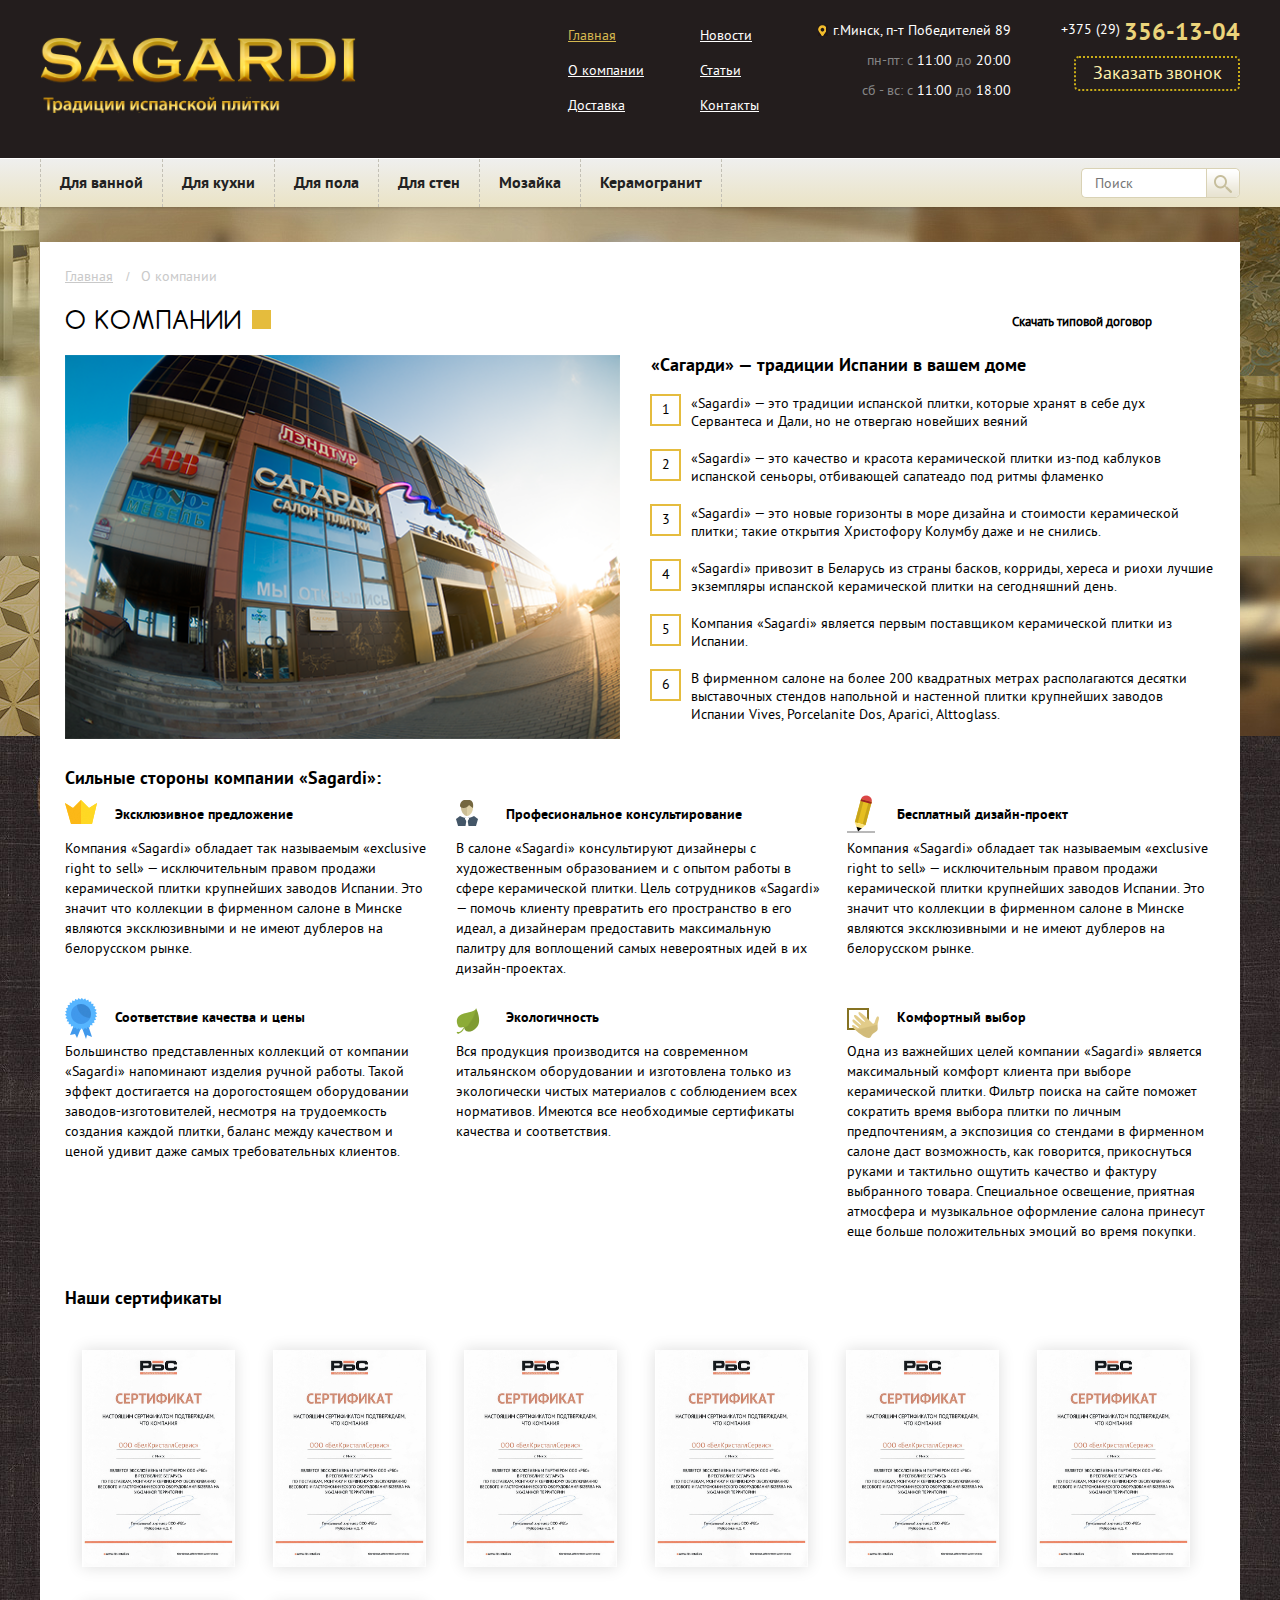
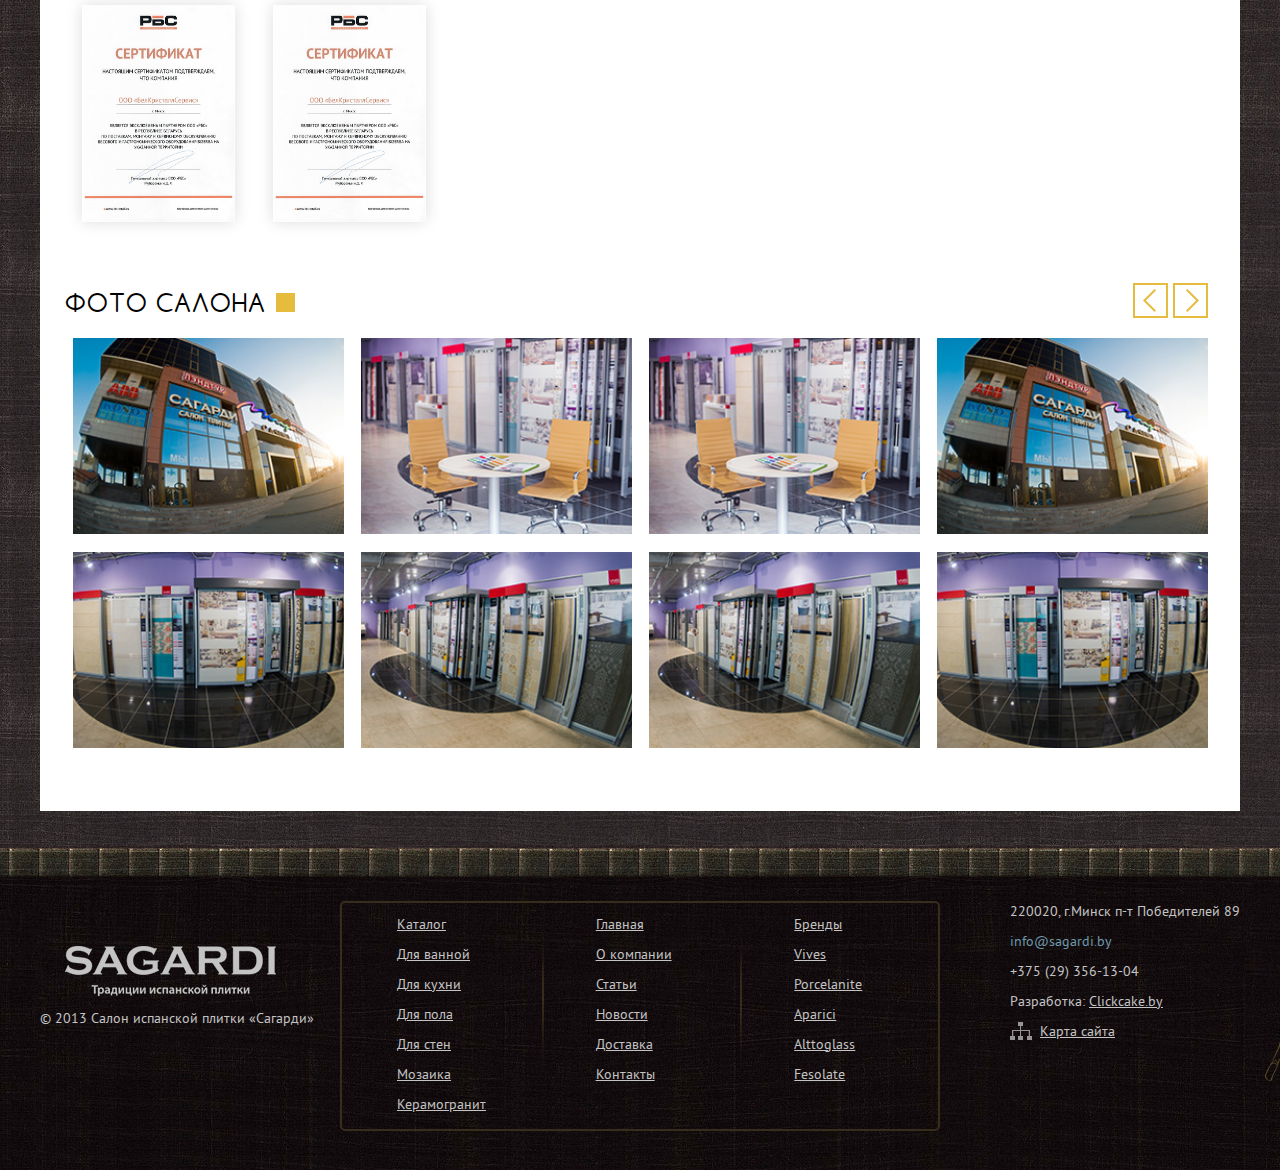
==== commit 40256578: "sales on index, color select, new icons on product cards, new button on about.html" ====
--- a/sagardi/about.html
+++ b/sagardi/about.html
@@ -10,6 +10,7 @@
 		<link rel="stylesheet" href="css/slick.css">
 		<link rel="stylesheet" href="css/jquery.fancybox.css">
 		<link rel="stylesheet" href="css/screen.css">
+		<link rel="stylesheet" href="css/menu.css">
 		<script src="js/jquery-2.1.4.min.js"></script>
 		<script src="js/slick.min.js"></script>
 		<script src="js/jquery.bxslider.js"></script>
@@ -155,6 +156,11 @@
 									</div>
 									<div class="artTitle yellowSq">О компании</div>
 									<div class="content content-mb clear">
+										<a class="dogovor-link" href="#">
+											<span>
+												Скачать типовой договор
+											</span>
+										</a>
 										<div class="contLeft">
 											<img src="images/thumbs/dom2.png">
 										</div>
--- a/sagardi/css/screen.css
+++ b/sagardi/css/screen.css
@@ -3670,17 +3670,17 @@
 		top: 4px;
 	}
 }
-.content ul {
+.marker {
 	margin-bottom: 15px;
 }
-.content li {
+.marker li {
 	margin-bottom: 5px;
 	margin-left: 15px;
 	padding-left: 25px;
 	position: relative;
 }
 
-.content li::before {
+.marker li::before {
 	background: #e5bc3d;
 	content: "";
 	height: 6px;
--- a/sagardi/css/menu.css
+++ b/sagardi/css/menu.css
@@ -0,0 +1,203 @@
+.menu_wrap-mobile-inn{
+	position: relative;
+}
+.menu_wrap-modile-search{
+	position: absolute;
+	top: -58px;
+	left: 14%;
+}
+.menu_wrap-modile-search .searchForm,.menu_wrap-modile-search .sInp,.menu_wrap-modile-search .sSub{
+	background-color: #231d1d;
+}
+.menu_wrap-modile-search .sInp{
+	color: #fff;
+	border: solid 1px #cbae18;
+}
+.menu_wrap-modile-search .sSub{
+	background: 0 0;
+	background-image: url(../images/search.svg);
+	background-size: 15px 15px;
+	background-repeat: no-repeat;
+	background-position: center;	
+	border: solid 1px #cbae18;
+	border-top-right-radius: 5px;
+	border-bottom-right-radius: 5px;
+	border-left-color: transparent;
+
+}
+@media (max-width: 768px){
+	.menu_wrap-modile-search{
+		left: 10px;
+	}
+}
+.section-sales{
+	position: relative;
+}
+.section-sales .yellowSq{
+	position: relative;
+	z-index: 1
+}
+.section-sales .yellowSq:after{
+	background: #e33c43;
+}
+.section-sales .catalog_list{
+	width: 100%;
+}
+.section-sales .slick-next{
+	right: 7px;
+	background-position: -35px 0;
+}
+.section-sales .slick-prev{
+    right: 47px;
+    background-position: 0 0;
+}
+.section-sales .sales-pagi{
+    font-size: 0;
+    text-align: center;
+    
+}
+.section-sales .sales-pagi .slick-dots{
+	text-align: center;
+}
+.section-sales .sales-pagi .slick-dots li{
+	display: inline-block;
+	width: 11px;
+	height: 11px;
+	border: 2px solid #cccccc;
+	background-color: #fff;
+	cursor: pointer;
+	margin: 0 5px;
+	position: relative;
+	z-index: 1
+}
+.section-sales .sales-pagi .slick-dots li.slick-active{
+	background-color: #e33c43;
+	border-color: #e33c43;
+
+}
+.section-sales .slick-arrow{
+	z-index: 1;
+}
+.section-sales .slick-arrow.slick-disabled{
+	opacity: .5;
+}
+.section-sales .sales-pagi:before,.section-sales .sales-pagi:after{
+	content: '';
+	display: inline-block;
+	position: absolute;
+	width: 150px;
+	top: 30px;
+	bottom: 30px;
+	opacity: 0;
+	transition: opacity .3s;
+	pointer-events: none;
+}
+.section-sales .sales-pagi:before{
+	background-image: linear-gradient( 270deg, rgba(255,255,255,0) 0%, rgba(255,255,255,0.90196) 100%);
+	left: 0;
+}
+.section-sales .sales-pagi:after{
+	background-image: linear-gradient( 90deg, rgba(255,255,255,0) 0%, rgba(255,255,255,0.90196) 100%);
+	right: 0;
+}
+.section-sales .catalog_list.bgl ~ .sales-pagi:before{
+	opacity: 1;
+}
+.section-sales .catalog_list.bgr ~ .sales-pagi:after{
+	opacity: 1;
+}
+.menu > li > a{
+	padding: 0 19px;
+}
+.menu > li > a.sales{
+	color: #e33c43;
+}
+.column-color{
+	overflow-y: auto;
+	max-height: 195px;
+	margin-right: 9px;
+	margin-bottom: 5px
+}
+.column-color::-webkit-scrollbar{
+	border-radius: 3px;
+	width: 5px;
+	background-color: #ccc;
+}
+.column-color::-webkit-scrollbar-thumb{
+	background: linear-gradient(to right, #ffe300 0%,#ff7f00 100%);;
+	border-radius: 3px;
+}
+.column-color label input{
+	position: static;
+	visibility: visible;
+	margin-right: 9px;
+}
+.column-color .color:after{
+	display: none;
+}.column-color .color{
+	width: 20px;
+	height: 20px;
+	border-radius: 50%;
+	display: inline-block;
+	vertical-align: middle;
+	margin-right: 8px;
+	margin-bottom: 3px;
+}
+.color.white{
+	border: 1px solid #ccc;
+}
+.offer{
+	background: url(/bitrix/templates/sagardi/images/icon/offer.svg)
+}
+.pdf{
+	background: url(/bitrix/templates/sagardi/images/icon/pdf.svg)
+}
+.collection{
+	background: url(/bitrix/templates/sagardi/images/icon/collection.svg)
+}
+.dogovor-link{
+	position: absolute;
+	right: 0;
+	font-weight: 600;
+	color: #000;
+	text-decoration: none;
+	font-size: 13px;
+	top: -60px;
+}
+.dogovor-link span:after{
+	content: '';
+	display: inline-block;
+	width: 50px;
+	height: 50px;
+	background-repeat: no-repeat;
+	background-position: center;
+	background-size: contain;
+	background-image: url(/bitrix/templates/sagardi/images/icon/pdf.svg);
+	margin-left: 10px;
+	vertical-align: middle;
+	margin-bottom: 5px;
+}
+@media (max-width: 768px){
+	.section-sales .sales-pagi:before,.section-sales .sales-pagi:after{
+		width: 80px;
+	}
+	.section-sales .sales-pagi .slick-dots li{
+		display: none;
+	}
+	.dogovor-link{
+		position: static;
+		margin-bottom: 12px;
+		display: block;
+		
+	}
+}
+@media (max-width: 1200px){
+	.menu > li > a{
+		padding: 0 12px;
+	}
+}
+@media (max-width: 1030px){
+	.menu > li > a{
+		font-size: 15px;
+	}
+}
